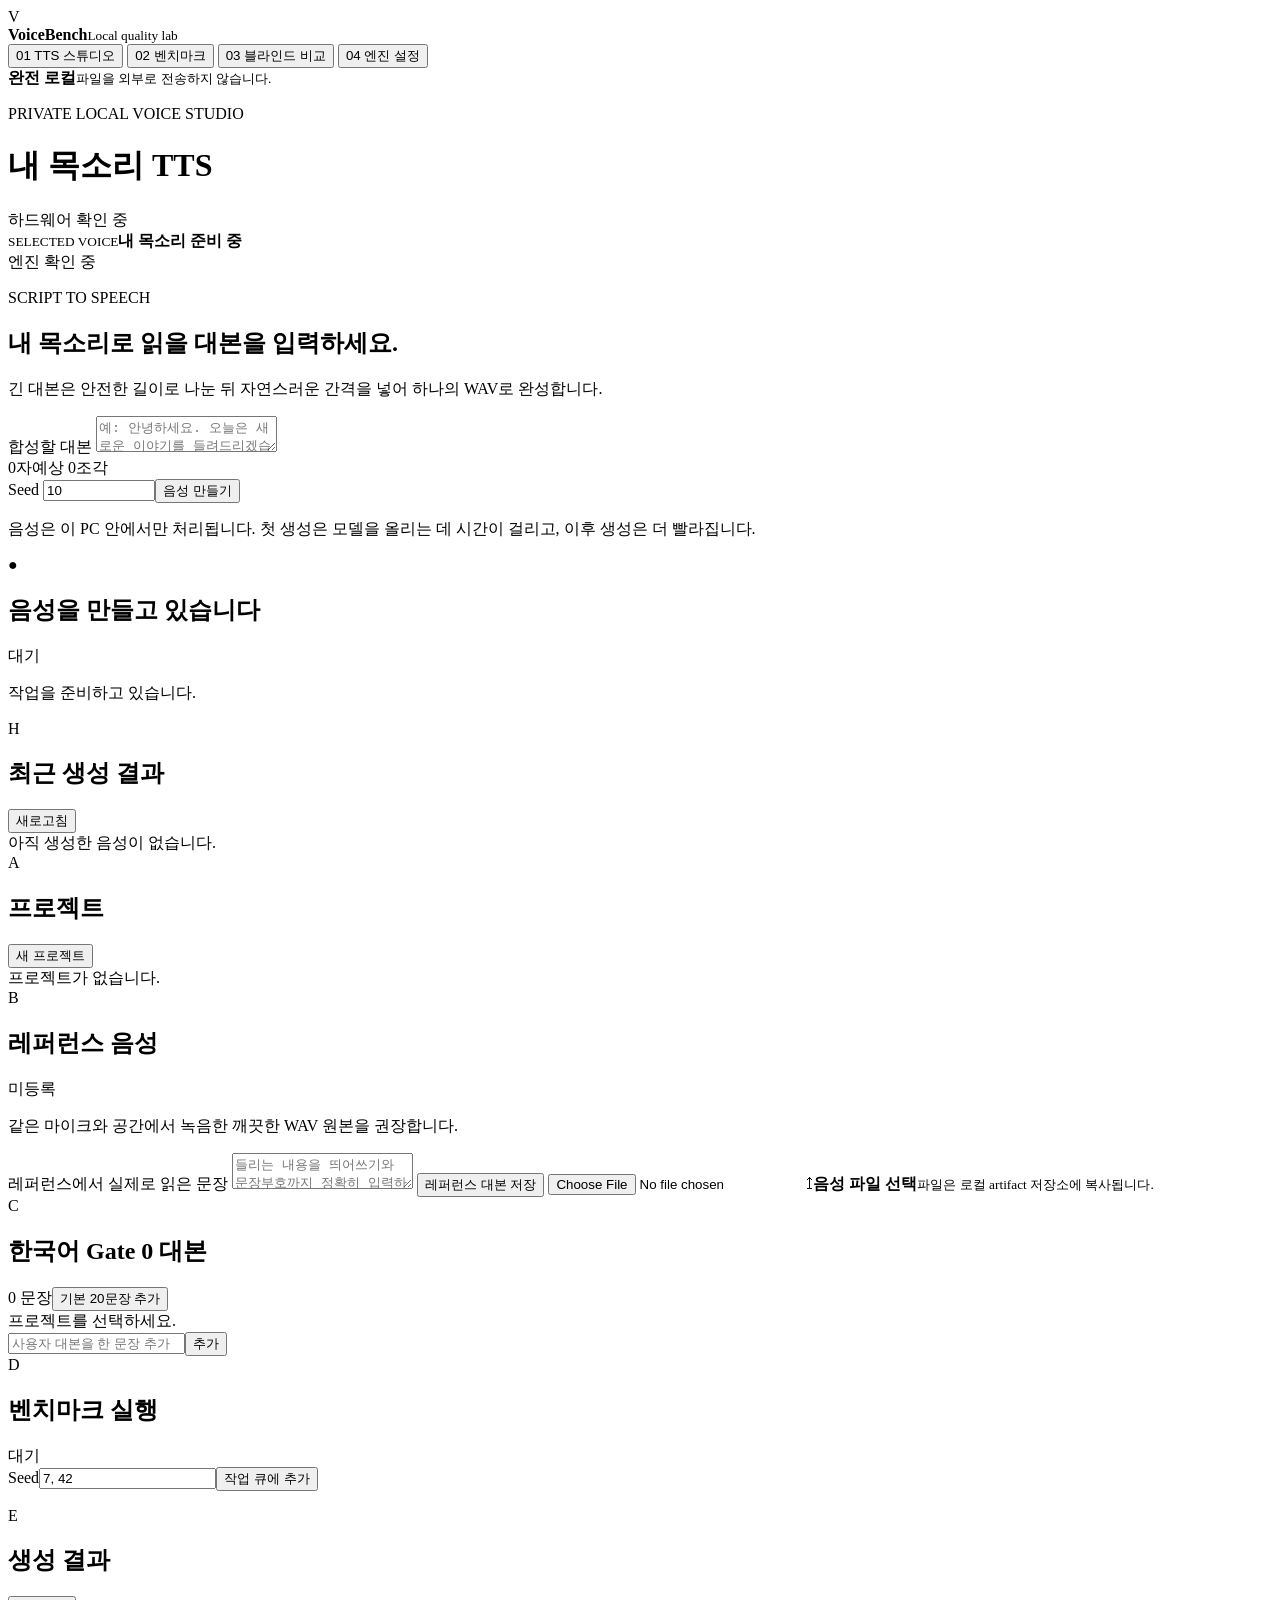
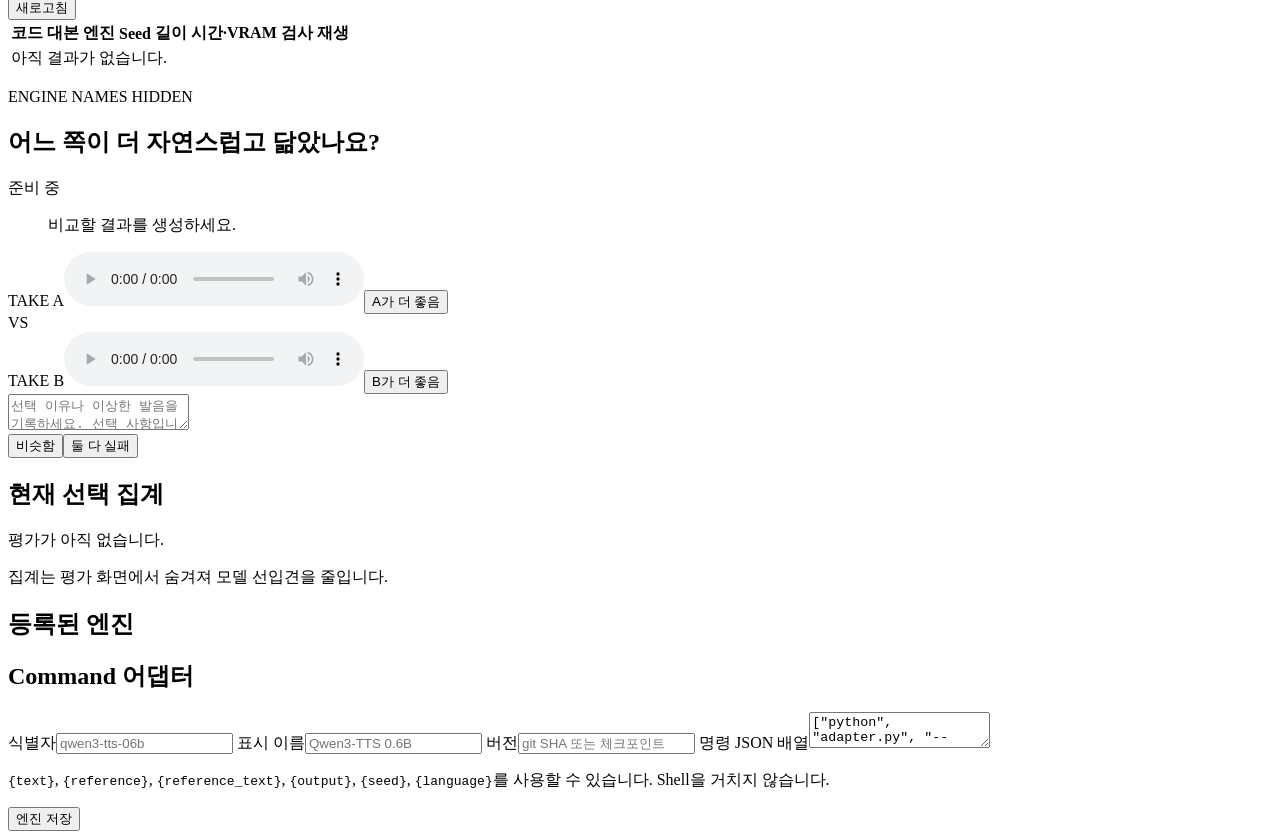
==== voicebench/static/index.html @ 2582685c "feat: build local voice cloning TTS service" ====
<!doctype html>
<html lang="ko">
<head>
  <meta charset="utf-8">
  <meta name="viewport" content="width=device-width, initial-scale=1">
  <title>VoiceBench</title>
  <link rel="stylesheet" href="/styles.css">
  <link rel="stylesheet" href="/reference.css">
  <link rel="stylesheet" href="/studio.css">
</head>
<body>
  <div class="shell">
    <aside class="sidebar">
      <div class="brand"><span class="brand-mark">V</span><div><strong>VoiceBench</strong><small>Local quality lab</small></div></div>
      <nav>
        <button class="nav-item active" data-view="studio"><span>01</span> TTS 스튜디오</button>
        <button class="nav-item" data-view="workspace"><span>02</span> 벤치마크</button>
        <button class="nav-item" data-view="review"><span>03</span> 블라인드 비교</button>
        <button class="nav-item" data-view="engines"><span>04</span> 엔진 설정</button>
      </nav>
      <div class="privacy-note"><span class="status-dot"></span><div><strong>완전 로컬</strong><small>파일을 외부로 전송하지 않습니다.</small></div></div>
    </aside>

    <main>
      <header class="topbar">
        <div><p class="eyebrow">PRIVATE LOCAL VOICE STUDIO</p><h1 id="page-title">내 목소리 TTS</h1></div>
        <div id="hardware-pill" class="hardware-pill">하드웨어 확인 중</div>
      </header>

      <section id="flash" class="flash hidden"></section>

      <section id="studio-view" class="view active">
        <article class="studio-composer">
          <div class="studio-status-row">
            <div class="voice-identity"><span class="voice-orb"></span><div><small>SELECTED VOICE</small><strong id="studio-voice-name">내 목소리 준비 중</strong></div></div>
            <span id="studio-engine-state" class="tag muted">엔진 확인 중</span>
          </div>
          <div class="studio-copy">
            <p class="eyebrow">SCRIPT TO SPEECH</p>
            <h2>내 목소리로 읽을 대본을 입력하세요.</h2>
            <p>긴 대본은 안전한 길이로 나눈 뒤 자연스러운 간격을 넣어 하나의 WAV로 완성합니다.</p>
          </div>
          <form id="studio-form">
            <label for="studio-text" class="sr-only">합성할 대본</label>
            <textarea id="studio-text" placeholder="예: 안녕하세요. 오늘은 새로운 이야기를 들려드리겠습니다." required></textarea>
            <div class="composer-footer">
              <div class="composer-meta"><span id="studio-char-count">0자</span><span id="studio-segment-estimate">예상 0조각</span></div>
              <div class="composer-actions"><label>Seed <input id="studio-seed" type="number" value="10" min="0" max="2147483647"></label><button id="studio-generate" class="primary" type="submit">음성 만들기</button></div>
            </div>
          </form>
          <p class="studio-note"><span></span>음성은 이 PC 안에서만 처리됩니다. 첫 생성은 모델을 올리는 데 시간이 걸리고, 이후 생성은 더 빨라집니다.</p>
        </article>

        <article id="studio-active" class="card studio-active hidden">
          <div class="card-heading"><div><span class="step">●</span><h2>음성을 만들고 있습니다</h2></div><span id="studio-active-state" class="tag">대기</span></div>
          <div class="progress-track"><span id="studio-progress-bar"></span></div>
          <p id="studio-progress-label" class="support">작업을 준비하고 있습니다.</p>
        </article>

        <article class="card studio-history-card">
          <div class="card-heading"><div><span class="step">H</span><h2>최근 생성 결과</h2></div><button id="studio-refresh" class="ghost">새로고침</button></div>
          <div id="studio-history" class="studio-history empty-state">아직 생성한 음성이 없습니다.</div>
        </article>
      </section>

      <section id="workspace-view" class="view">
        <div class="grid two">
          <article class="card project-card">
            <div class="card-heading"><div><span class="step">A</span><h2>프로젝트</h2></div><button id="new-project-button" class="ghost">새 프로젝트</button></div>
            <div id="project-list" class="project-list empty-state">프로젝트가 없습니다.</div>
          </article>
          <article class="card reference-card">
            <div class="card-heading"><div><span class="step">B</span><h2>레퍼런스 음성</h2></div><span id="reference-state" class="tag muted">미등록</span></div>
            <p class="support">같은 마이크와 공간에서 녹음한 깨끗한 WAV 원본을 권장합니다.</p>
            <label class="reference-transcript">레퍼런스에서 실제로 읽은 문장
              <textarea id="reference-text" placeholder="들리는 내용을 띄어쓰기와 문장부호까지 정확히 입력하세요."></textarea>
            </label>
            <button id="save-reference-text" class="ghost">레퍼런스 대본 저장</button>
            <label class="dropzone" id="reference-dropzone">
              <input id="reference-file" type="file" accept="audio/*,.wav,.flac,.mp3">
              <span class="drop-icon">↥</span><strong>음성 파일 선택</strong><small>파일은 로컬 artifact 저장소에 복사됩니다.</small>
            </label>
          </article>
        </div>

        <article class="card corpus-card">
          <div class="card-heading"><div><span class="step">C</span><h2>한국어 Gate 0 대본</h2></div><div class="row"><span id="prompt-count" class="tag">0 문장</span><button id="load-corpus-button" class="ghost">기본 20문장 추가</button></div></div>
          <div id="prompt-preview" class="prompt-preview empty-state">프로젝트를 선택하세요.</div>
          <form id="prompt-form" class="inline-form"><input id="prompt-text" placeholder="사용자 대본을 한 문장 추가"><button class="ghost" type="submit">추가</button></form>
        </article>

        <article class="card launch-card">
          <div class="card-heading"><div><span class="step">D</span><h2>벤치마크 실행</h2></div><span id="job-state" class="tag muted">대기</span></div>
          <div id="engine-checkboxes" class="engine-options"></div>
          <div class="launch-controls"><label>Seed<input id="seeds-input" value="7, 42"></label><button id="start-button" class="primary">작업 큐에 추가</button></div>
          <div id="progress-wrap" class="progress-wrap hidden"><div class="progress-track"><span id="progress-bar"></span></div><p id="progress-label"></p></div>
        </article>

        <article class="card results-card">
          <div class="card-heading"><div><span class="step">E</span><h2>생성 결과</h2></div><button id="refresh-button" class="ghost">새로고침</button></div>
          <div class="table-wrap"><table><thead><tr><th>코드</th><th>대본</th><th>엔진</th><th>Seed</th><th>길이</th><th>시간·VRAM</th><th>검사</th><th>재생</th></tr></thead><tbody id="runs-table"><tr><td colspan="8" class="empty-state">아직 결과가 없습니다.</td></tr></tbody></table></div>
        </article>
      </section>

      <section id="review-view" class="view">
        <div class="review-layout">
          <article class="card blind-card">
            <div class="blind-header"><div><p class="eyebrow">ENGINE NAMES HIDDEN</p><h2>어느 쪽이 더 자연스럽고 닮았나요?</h2></div><span id="comparison-id" class="tag muted">준비 중</span></div>
            <blockquote id="comparison-text">비교할 결과를 생성하세요.</blockquote>
            <div class="take-grid">
              <div class="take"><span>TAKE A</span><audio id="left-audio" controls></audio><button class="choice" data-winner="left">A가 더 좋음</button></div>
              <div class="versus">VS</div>
              <div class="take"><span>TAKE B</span><audio id="right-audio" controls></audio><button class="choice" data-winner="right">B가 더 좋음</button></div>
            </div>
            <textarea id="comparison-notes" placeholder="선택 이유나 이상한 발음을 기록하세요. 선택 사항입니다."></textarea>
            <div class="review-actions"><button class="ghost choice" data-winner="tie">비슷함</button><button class="ghost danger choice" data-winner="both_bad">둘 다 실패</button></div>
          </article>
          <article class="card score-card"><div class="card-heading"><h2>현재 선택 집계</h2></div><div id="score-list" class="score-list empty-state">평가가 아직 없습니다.</div><p class="support">집계는 평가 화면에서 숨겨져 모델 선입견을 줄입니다.</p></article>
        </div>
      </section>

      <section id="engines-view" class="view">
        <div class="grid two">
          <article class="card"><div class="card-heading"><h2>등록된 엔진</h2></div><div id="engine-list" class="engine-list"></div></article>
          <article class="card"><div class="card-heading"><h2>Command 어댑터</h2></div>
            <form id="engine-form" class="stack-form">
              <label>식별자<input id="engine-slug" placeholder="qwen3-tts-06b" required></label>
              <label>표시 이름<input id="engine-name" placeholder="Qwen3-TTS 0.6B" required></label>
              <label>버전<input id="engine-version" placeholder="git SHA 또는 체크포인트"></label>
              <label>명령 JSON 배열<textarea id="engine-command" required>["python", "adapter.py", "--text", "{text}", "--reference", "{reference}", "--output", "{output}", "--seed", "{seed}"]</textarea></label>
              <p class="support"><code>{text}</code>, <code>{reference}</code>, <code>{reference_text}</code>, <code>{output}</code>, <code>{seed}</code>, <code>{language}</code>를 사용할 수 있습니다. Shell을 거치지 않습니다.</p>
              <button class="primary" type="submit">엔진 저장</button>
            </form>
          </article>
        </div>
      </section>
    </main>
  </div>

  <dialog id="project-dialog"><form id="project-form" method="dialog"><div class="dialog-heading"><h2>새 벤치마크 프로젝트</h2><button value="cancel" class="icon-button">×</button></div><label>프로젝트 이름<input id="project-name" required placeholder="내 목소리 · 파일럿 01"></label><label>설명<textarea id="project-description" placeholder="마이크, 녹음 세션, 목표를 기록하세요."></textarea></label><button class="primary" value="default">프로젝트 만들기</button></form></dialog>
  <script src="/app.js?v=20260719-seed-10-default"></script>
</body>
</html>
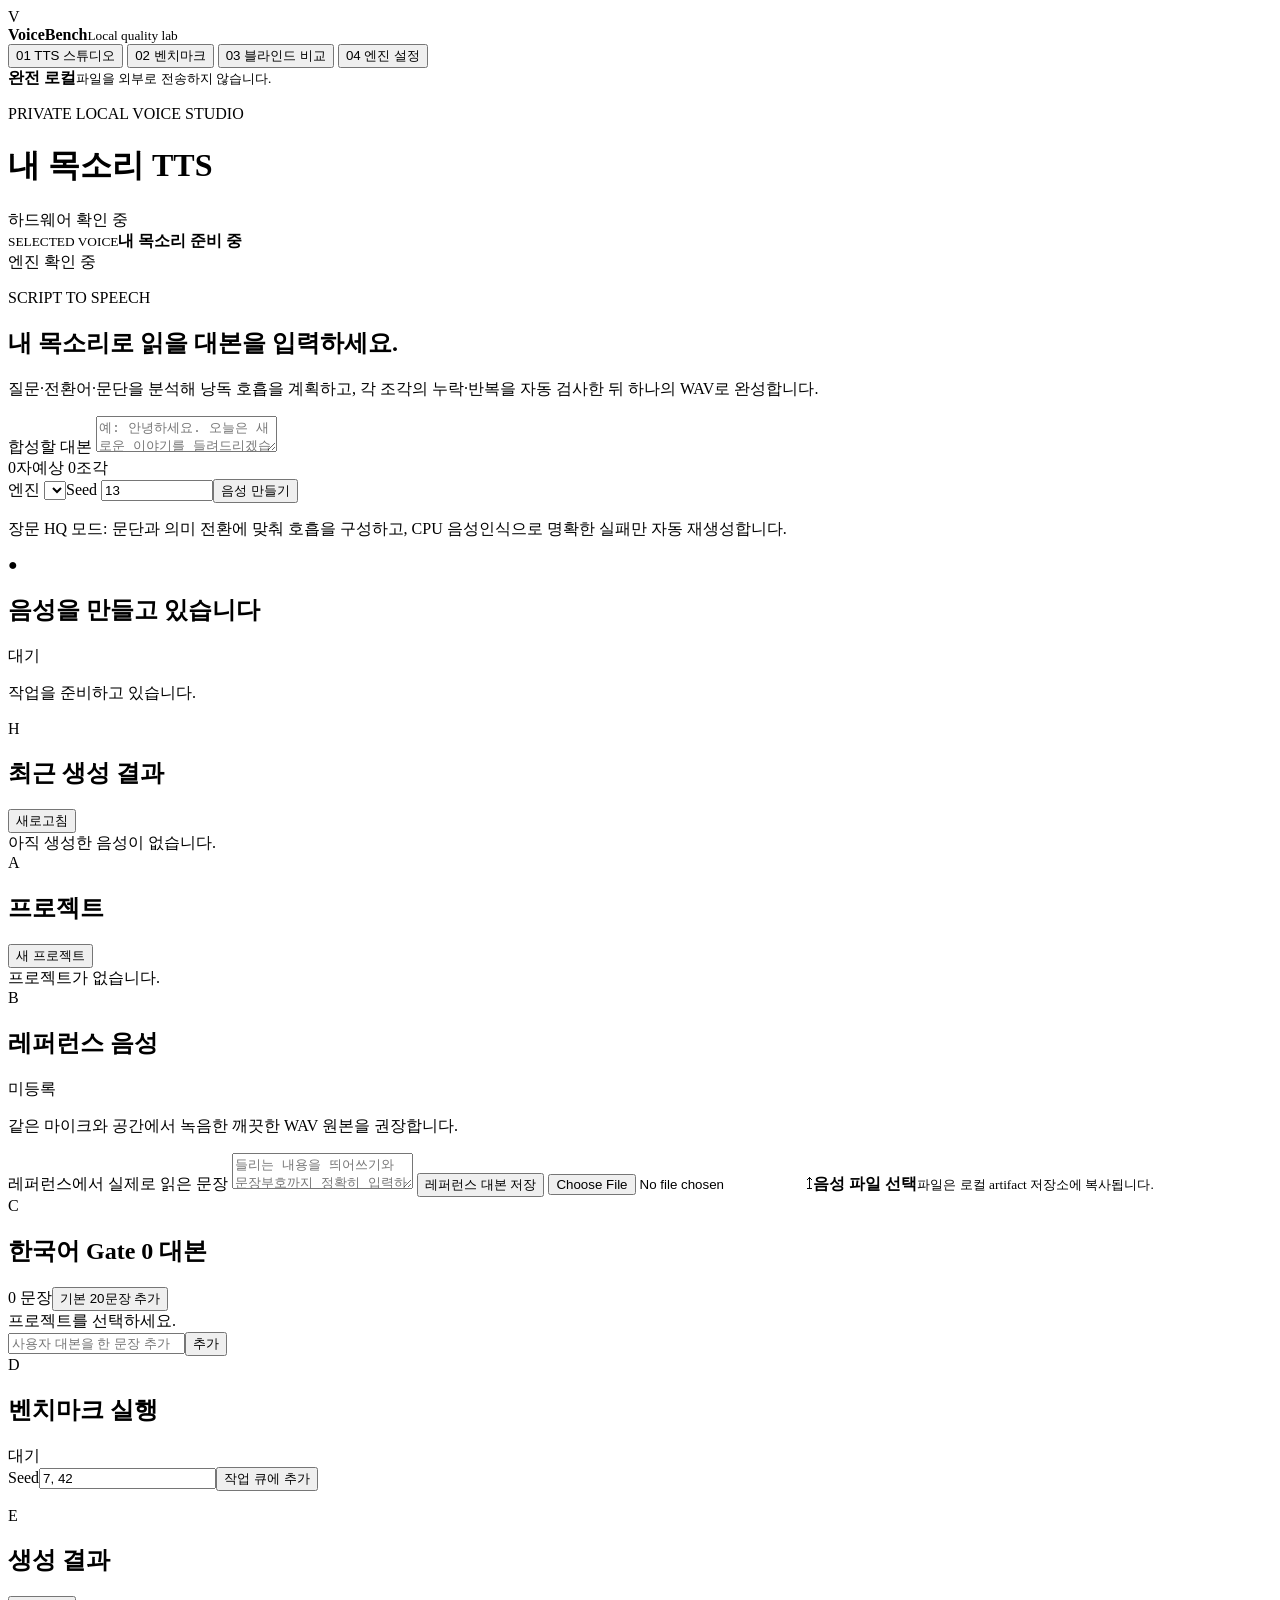
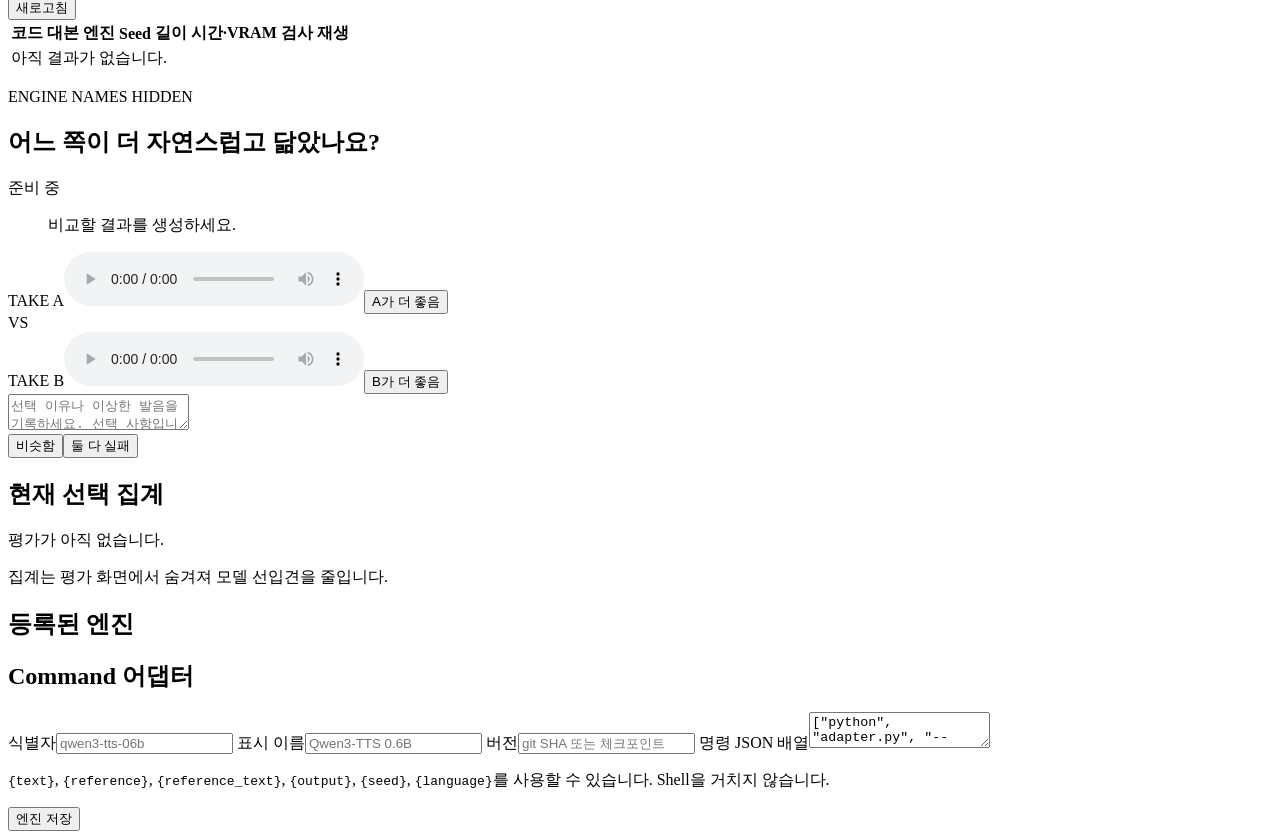
==== commit 6b2df005: "feat: improve LAN TTS long-form quality" ====
--- a/voicebench/static/index.html
+++ b/voicebench/static/index.html
@@ -38,17 +38,17 @@
           <div class="studio-copy">
             <p class="eyebrow">SCRIPT TO SPEECH</p>
             <h2>내 목소리로 읽을 대본을 입력하세요.</h2>
-            <p>긴 대본은 안전한 길이로 나눈 뒤 자연스러운 간격을 넣어 하나의 WAV로 완성합니다.</p>
+            <p>질문·전환어·문단을 분석해 낭독 호흡을 계획하고, 각 조각의 누락·반복을 자동 검사한 뒤 하나의 WAV로 완성합니다.</p>
           </div>
           <form id="studio-form">
             <label for="studio-text" class="sr-only">합성할 대본</label>
             <textarea id="studio-text" placeholder="예: 안녕하세요. 오늘은 새로운 이야기를 들려드리겠습니다." required></textarea>
             <div class="composer-footer">
               <div class="composer-meta"><span id="studio-char-count">0자</span><span id="studio-segment-estimate">예상 0조각</span></div>
-              <div class="composer-actions"><label>Seed <input id="studio-seed" type="number" value="10" min="0" max="2147483647"></label><button id="studio-generate" class="primary" type="submit">음성 만들기</button></div>
+              <div class="composer-actions"><label>엔진 <select id="studio-engine"></select></label><label>Seed <input id="studio-seed" type="number" value="13" min="0" max="2147483647"></label><button id="studio-generate" class="primary" type="submit">음성 만들기</button></div>
             </div>
           </form>
-          <p class="studio-note"><span></span>음성은 이 PC 안에서만 처리됩니다. 첫 생성은 모델을 올리는 데 시간이 걸리고, 이후 생성은 더 빨라집니다.</p>
+          <p class="studio-note"><span></span>장문 HQ 모드: 문단과 의미 전환에 맞춰 호흡을 구성하고, CPU 음성인식으로 명확한 실패만 자동 재생성합니다.</p>
         </article>
 
         <article id="studio-active" class="card studio-active hidden">
@@ -138,6 +138,6 @@
   </div>
 
   <dialog id="project-dialog"><form id="project-form" method="dialog"><div class="dialog-heading"><h2>새 벤치마크 프로젝트</h2><button value="cancel" class="icon-button">×</button></div><label>프로젝트 이름<input id="project-name" required placeholder="내 목소리 · 파일럿 01"></label><label>설명<textarea id="project-description" placeholder="마이크, 녹음 세션, 목표를 기록하세요."></textarea></label><button class="primary" value="default">프로젝트 만들기</button></form></dialog>
-  <script src="/app.js?v=20260719-seed-10-default"></script>
+  <script src="/app.js?v=20260822-natural-stitching"></script>
 </body>
 </html>
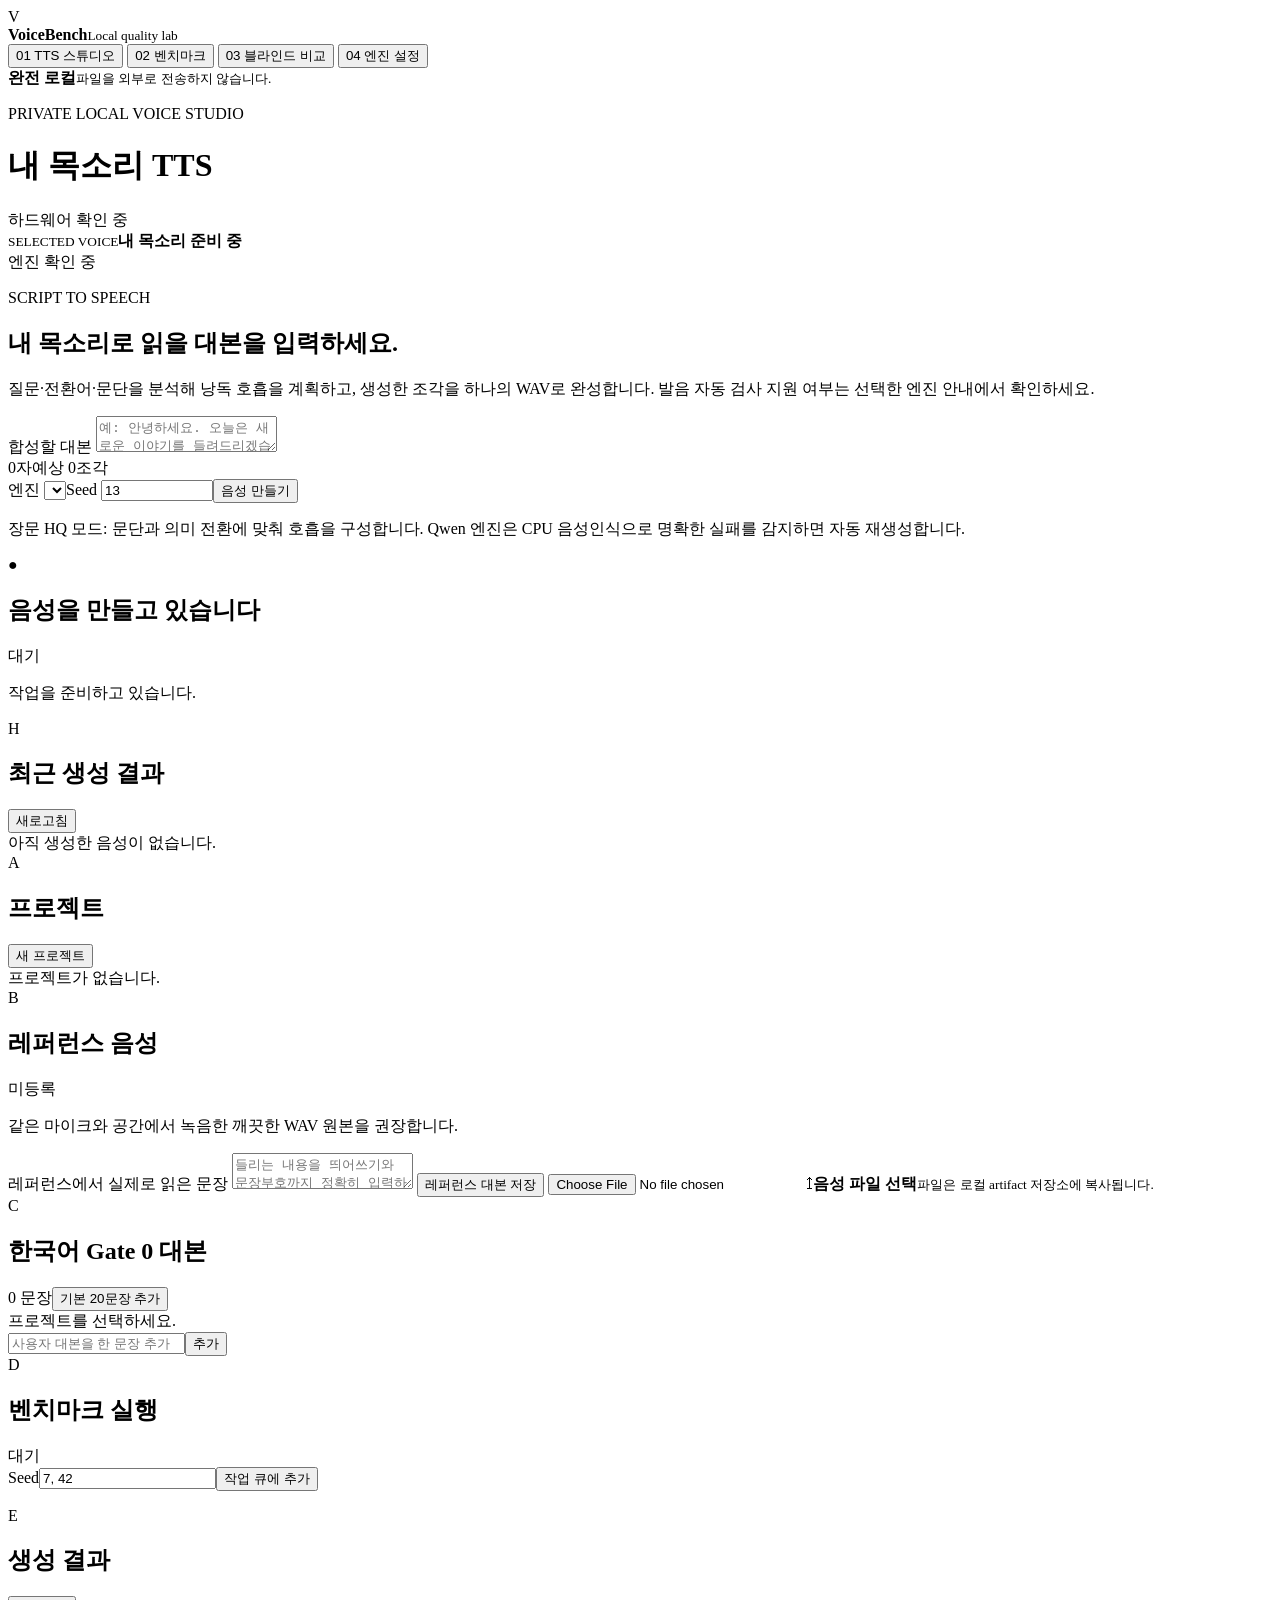
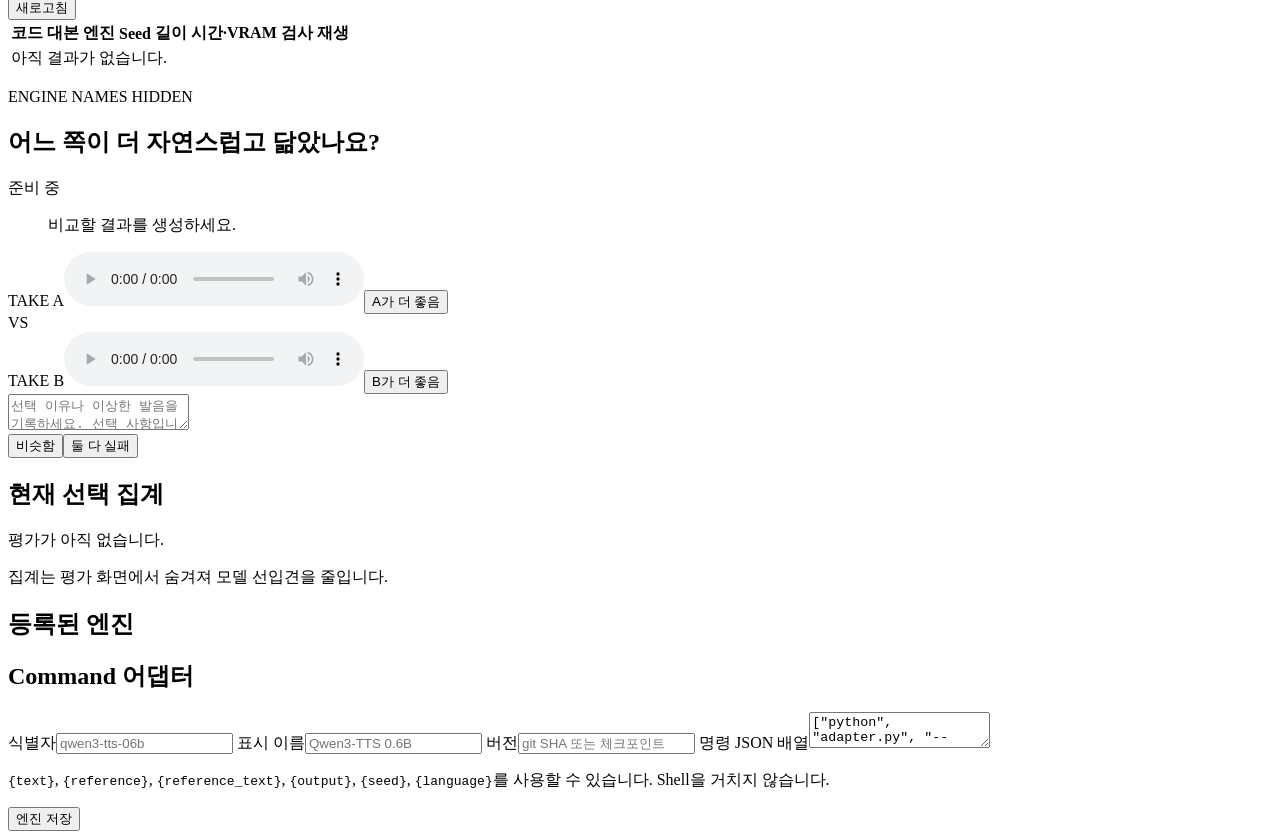
==== commit 96783113: "feat: integrate local TTS models and seed comparisons" ====
--- a/voicebench/static/index.html
+++ b/voicebench/static/index.html
@@ -38,7 +38,7 @@
           <div class="studio-copy">
             <p class="eyebrow">SCRIPT TO SPEECH</p>
             <h2>내 목소리로 읽을 대본을 입력하세요.</h2>
-            <p>질문·전환어·문단을 분석해 낭독 호흡을 계획하고, 각 조각의 누락·반복을 자동 검사한 뒤 하나의 WAV로 완성합니다.</p>
+            <p>질문·전환어·문단을 분석해 낭독 호흡을 계획하고, 생성한 조각을 하나의 WAV로 완성합니다. 발음 자동 검사 지원 여부는 선택한 엔진 안내에서 확인하세요.</p>
           </div>
           <form id="studio-form">
             <label for="studio-text" class="sr-only">합성할 대본</label>
@@ -48,7 +48,7 @@
               <div class="composer-actions"><label>엔진 <select id="studio-engine"></select></label><label>Seed <input id="studio-seed" type="number" value="13" min="0" max="2147483647"></label><button id="studio-generate" class="primary" type="submit">음성 만들기</button></div>
             </div>
           </form>
-          <p class="studio-note"><span></span>장문 HQ 모드: 문단과 의미 전환에 맞춰 호흡을 구성하고, CPU 음성인식으로 명확한 실패만 자동 재생성합니다.</p>
+          <p class="studio-note"><span></span>장문 HQ 모드: 문단과 의미 전환에 맞춰 호흡을 구성합니다. Qwen 엔진은 CPU 음성인식으로 명확한 실패를 감지하면 자동 재생성합니다.</p>
         </article>
 
         <article id="studio-active" class="card studio-active hidden">
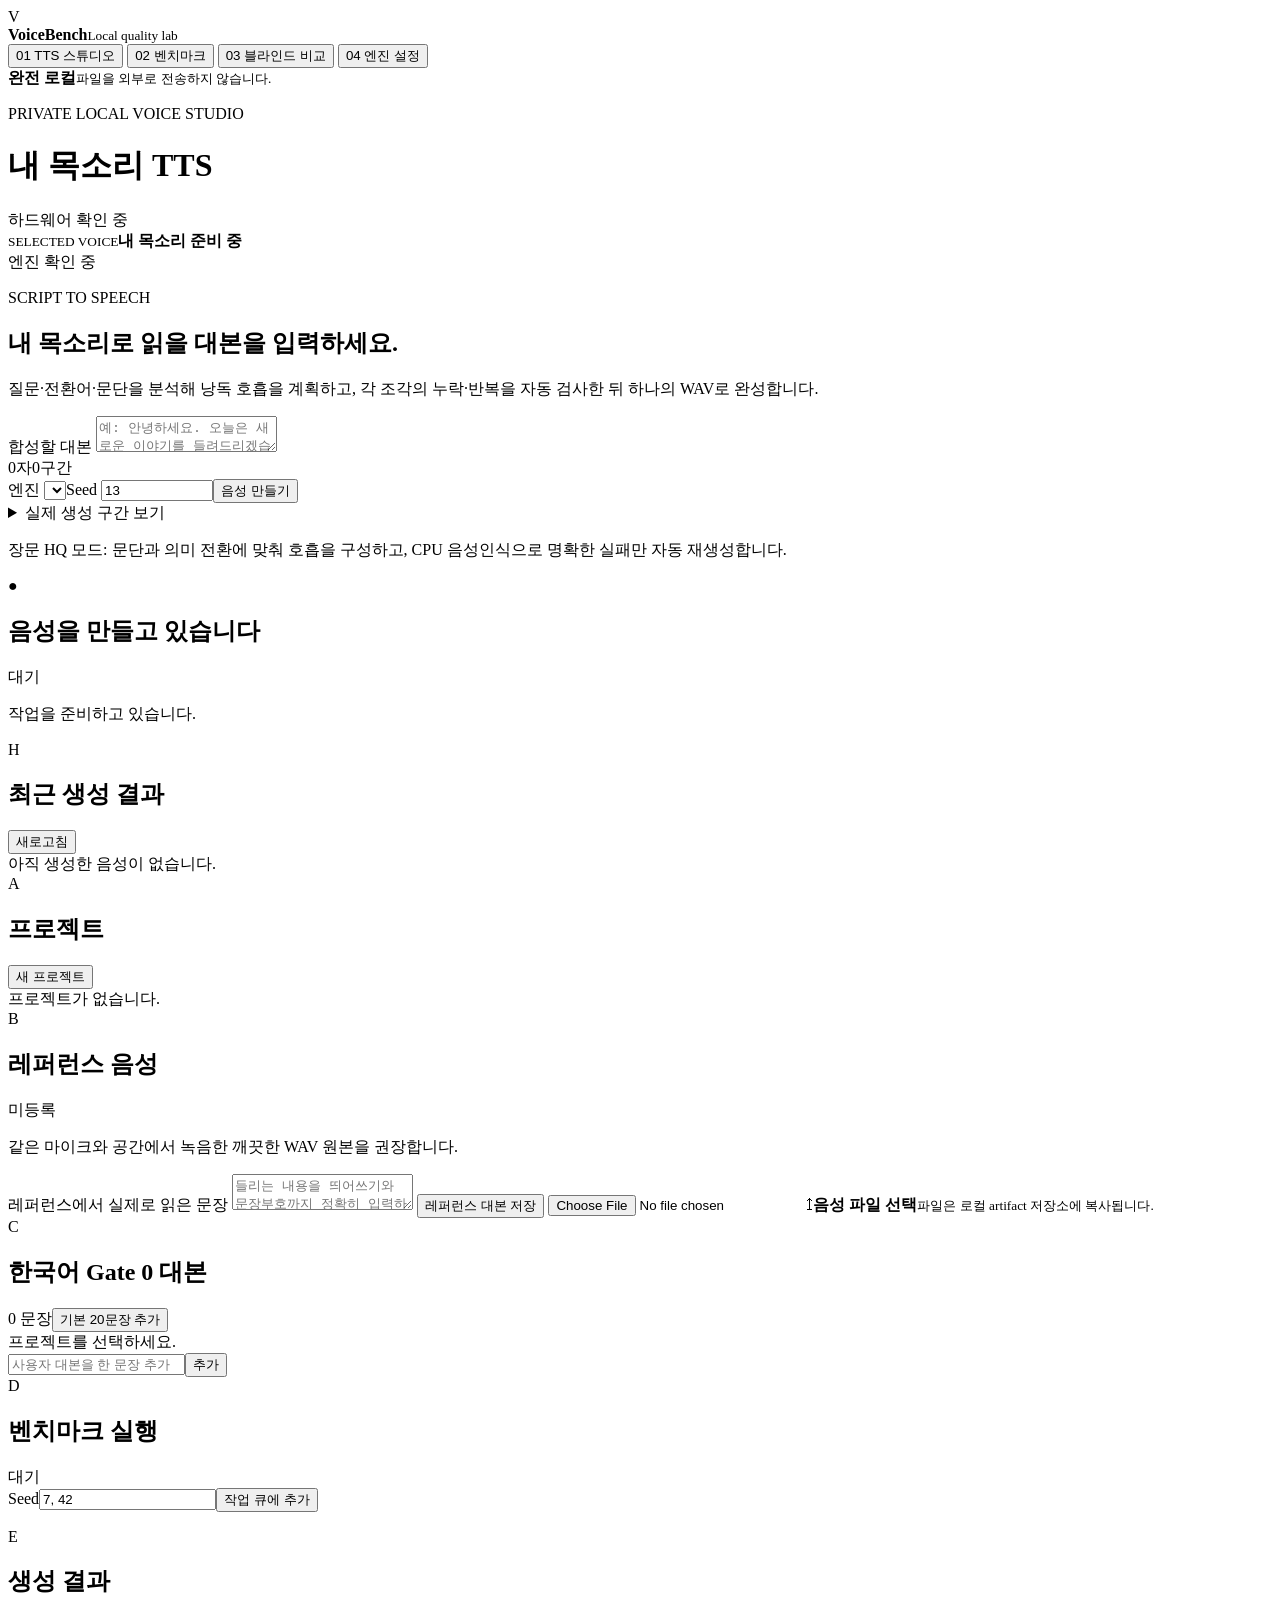
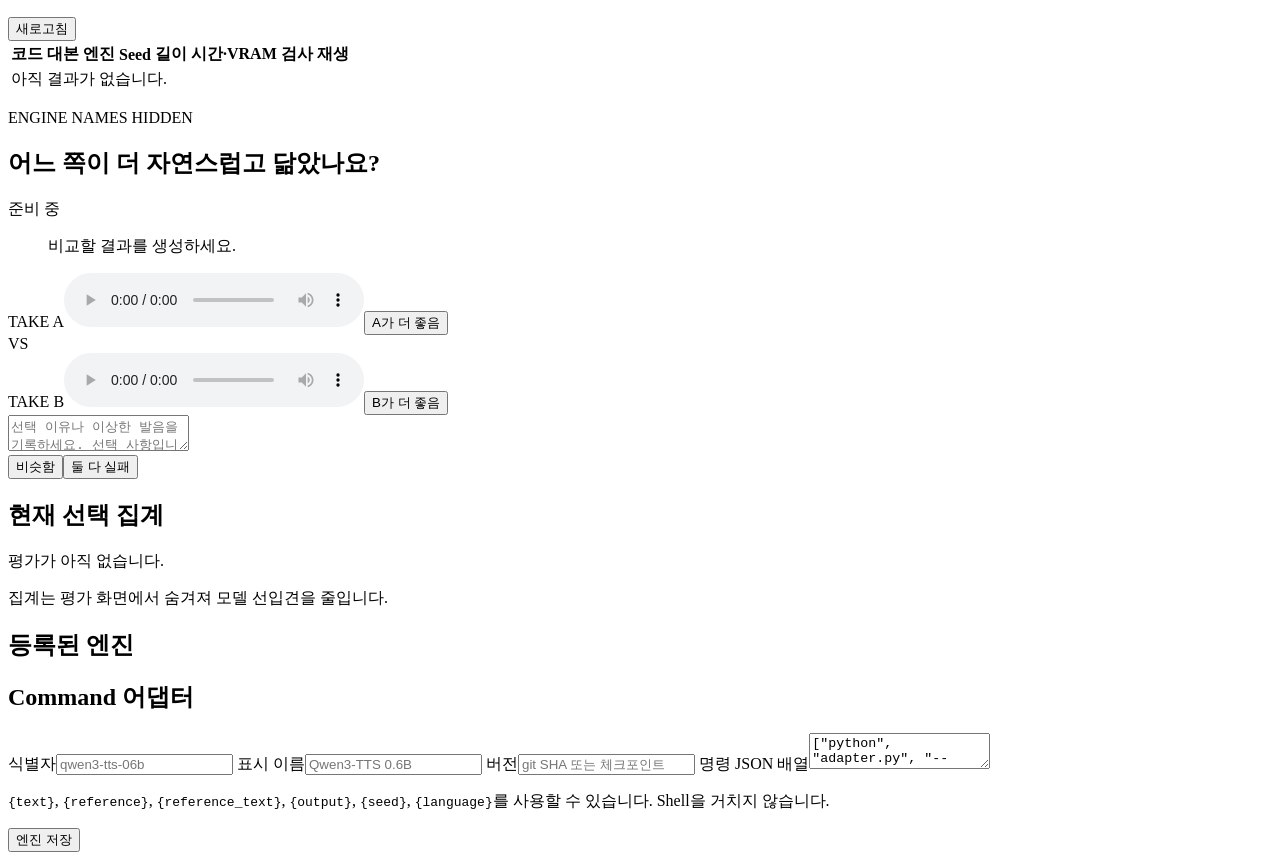
==== commit daba5d99: "feat: improve voice-cloning naturalness and quality checks" ====
--- a/voicebench/static/index.html
+++ b/voicebench/static/index.html
@@ -38,17 +38,22 @@
           <div class="studio-copy">
             <p class="eyebrow">SCRIPT TO SPEECH</p>
             <h2>내 목소리로 읽을 대본을 입력하세요.</h2>
-            <p>질문·전환어·문단을 분석해 낭독 호흡을 계획하고, 생성한 조각을 하나의 WAV로 완성합니다. 발음 자동 검사 지원 여부는 선택한 엔진 안내에서 확인하세요.</p>
+            <p>질문·전환어·문단을 분석해 낭독 호흡을 계획하고, 각 조각의 누락·반복을 자동 검사한 뒤 하나의 WAV로 완성합니다.</p>
           </div>
           <form id="studio-form">
             <label for="studio-text" class="sr-only">합성할 대본</label>
             <textarea id="studio-text" placeholder="예: 안녕하세요. 오늘은 새로운 이야기를 들려드리겠습니다." required></textarea>
             <div class="composer-footer">
-              <div class="composer-meta"><span id="studio-char-count">0자</span><span id="studio-segment-estimate">예상 0조각</span></div>
+              <div class="composer-meta"><span id="studio-char-count">0자</span><span id="studio-segment-estimate" aria-live="polite">0구간</span></div>
               <div class="composer-actions"><label>엔진 <select id="studio-engine"></select></label><label>Seed <input id="studio-seed" type="number" value="13" min="0" max="2147483647"></label><button id="studio-generate" class="primary" type="submit">음성 만들기</button></div>
             </div>
           </form>
-          <p class="studio-note"><span></span>장문 HQ 모드: 문단과 의미 전환에 맞춰 호흡을 구성합니다. Qwen 엔진은 CPU 음성인식으로 명확한 실패를 감지하면 자동 재생성합니다.</p>
+          <details id="studio-plan-preview" class="hidden">
+            <summary>실제 생성 구간 보기</summary>
+            <p class="support">대본의 길이와 문장·문단 경계에 따라 나눕니다. 출력 시간은 말하는 속도에 따라 달라집니다.</p>
+            <ol id="studio-plan-segments"></ol>
+          </details>
+          <p class="studio-note"><span></span>장문 HQ 모드: 문단과 의미 전환에 맞춰 호흡을 구성하고, CPU 음성인식으로 명확한 실패만 자동 재생성합니다.</p>
         </article>
 
         <article id="studio-active" class="card studio-active hidden">
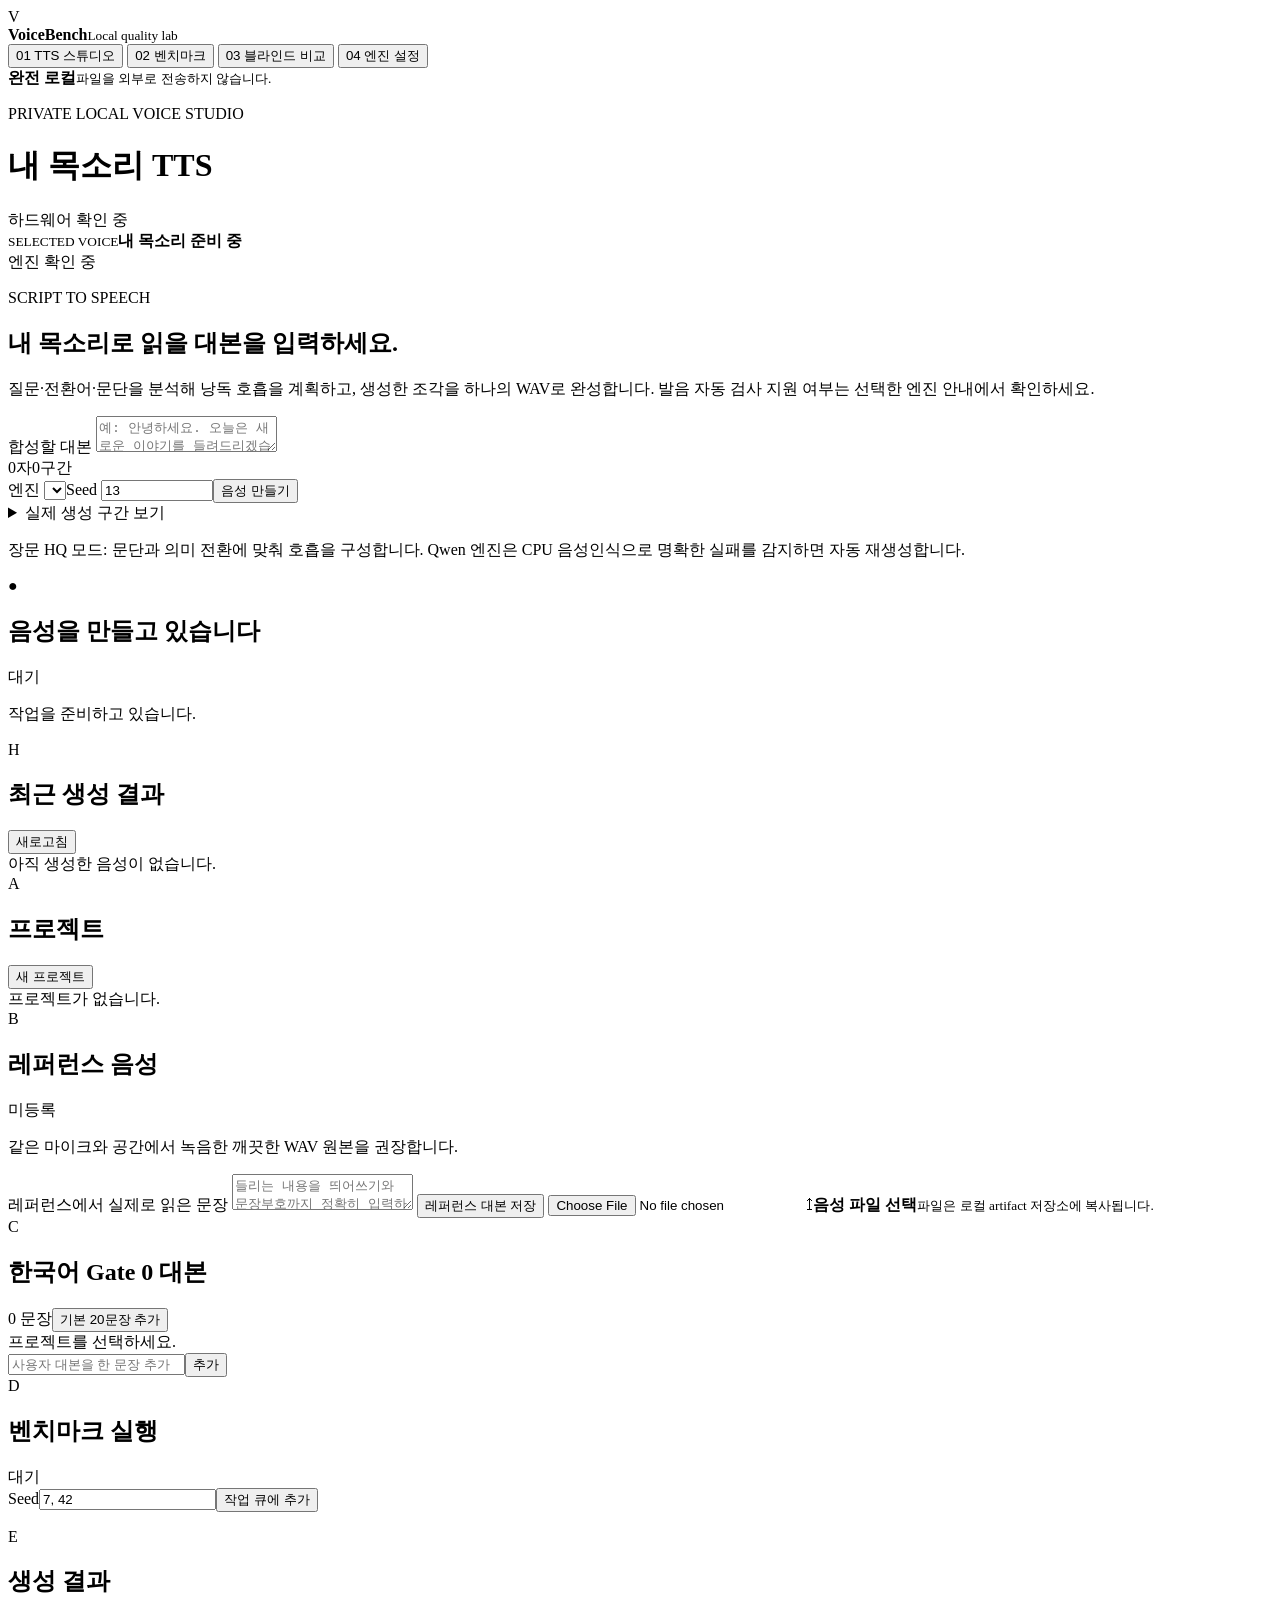
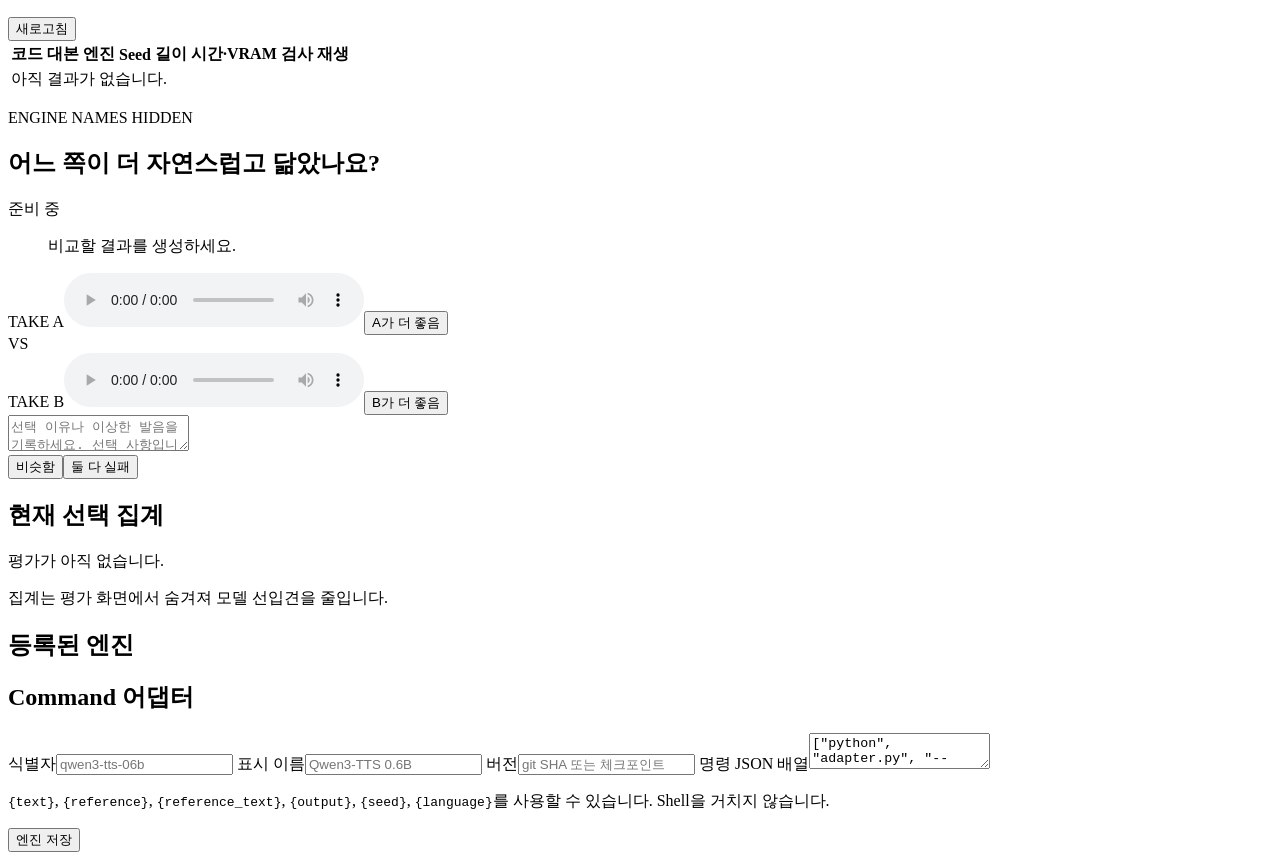
==== commit 1d6bd988: "Merge origin/main naturalness improvements with local TTS integrations" ====
--- a/voicebench/static/index.html
+++ b/voicebench/static/index.html
@@ -38,7 +38,7 @@
           <div class="studio-copy">
             <p class="eyebrow">SCRIPT TO SPEECH</p>
             <h2>내 목소리로 읽을 대본을 입력하세요.</h2>
-            <p>질문·전환어·문단을 분석해 낭독 호흡을 계획하고, 각 조각의 누락·반복을 자동 검사한 뒤 하나의 WAV로 완성합니다.</p>
+            <p>질문·전환어·문단을 분석해 낭독 호흡을 계획하고, 생성한 조각을 하나의 WAV로 완성합니다. 발음 자동 검사 지원 여부는 선택한 엔진 안내에서 확인하세요.</p>
           </div>
           <form id="studio-form">
             <label for="studio-text" class="sr-only">합성할 대본</label>
@@ -53,7 +53,7 @@
             <p class="support">대본의 길이와 문장·문단 경계에 따라 나눕니다. 출력 시간은 말하는 속도에 따라 달라집니다.</p>
             <ol id="studio-plan-segments"></ol>
           </details>
-          <p class="studio-note"><span></span>장문 HQ 모드: 문단과 의미 전환에 맞춰 호흡을 구성하고, CPU 음성인식으로 명확한 실패만 자동 재생성합니다.</p>
+          <p class="studio-note"><span></span>장문 HQ 모드: 문단과 의미 전환에 맞춰 호흡을 구성합니다. Qwen 엔진은 CPU 음성인식으로 명확한 실패를 감지하면 자동 재생성합니다.</p>
         </article>
 
         <article id="studio-active" class="card studio-active hidden">
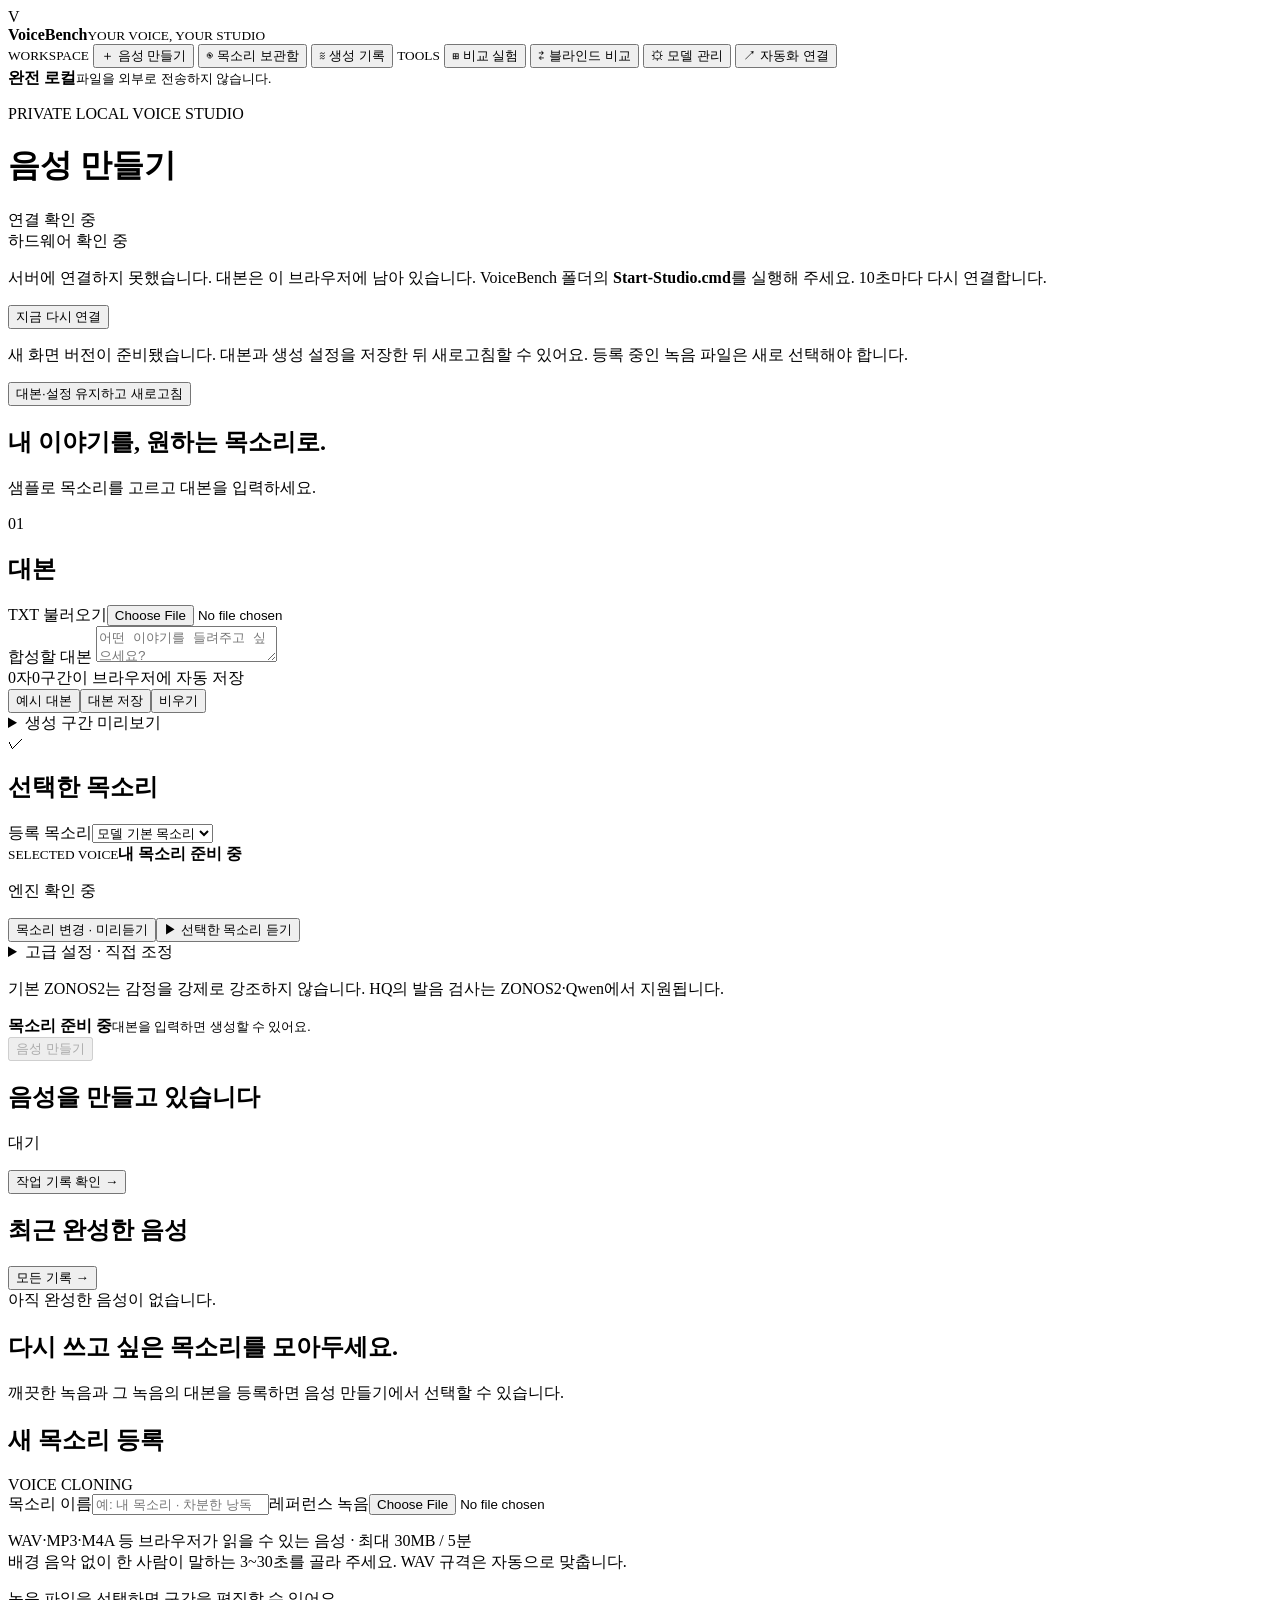
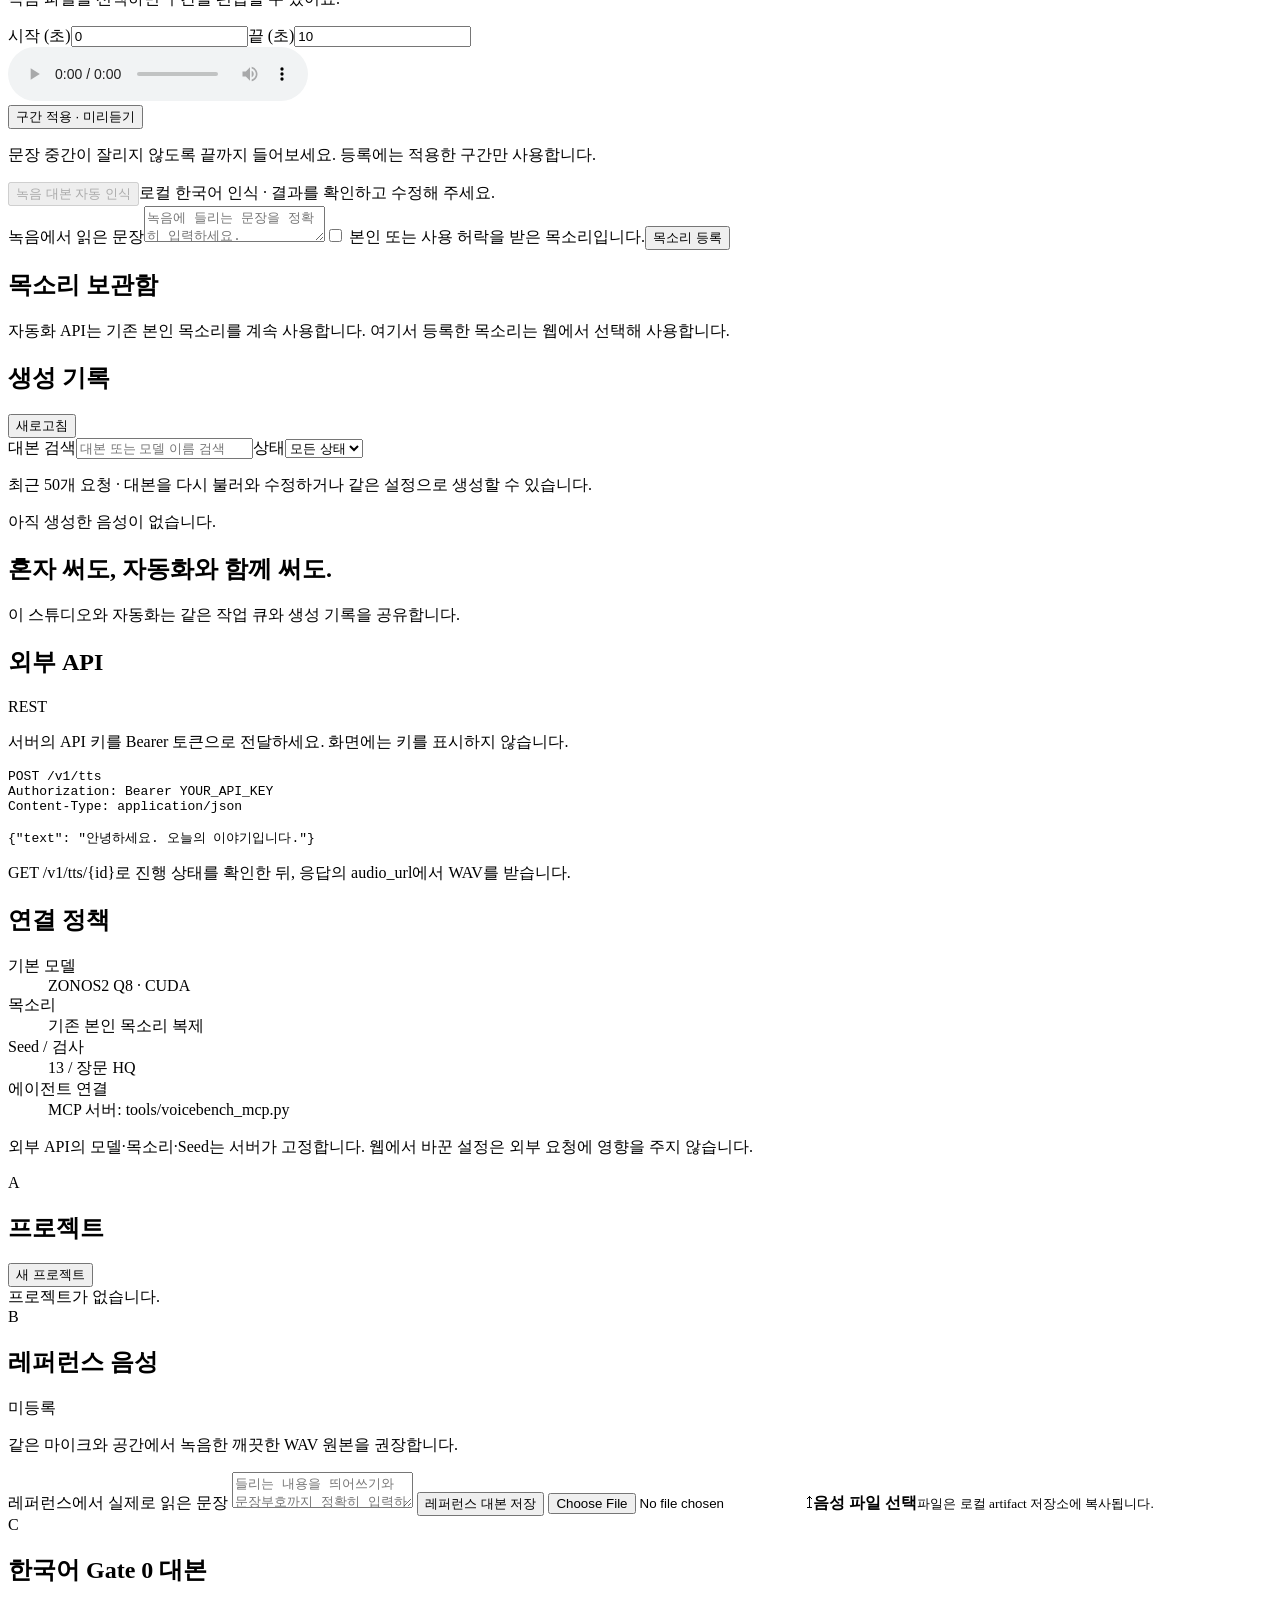
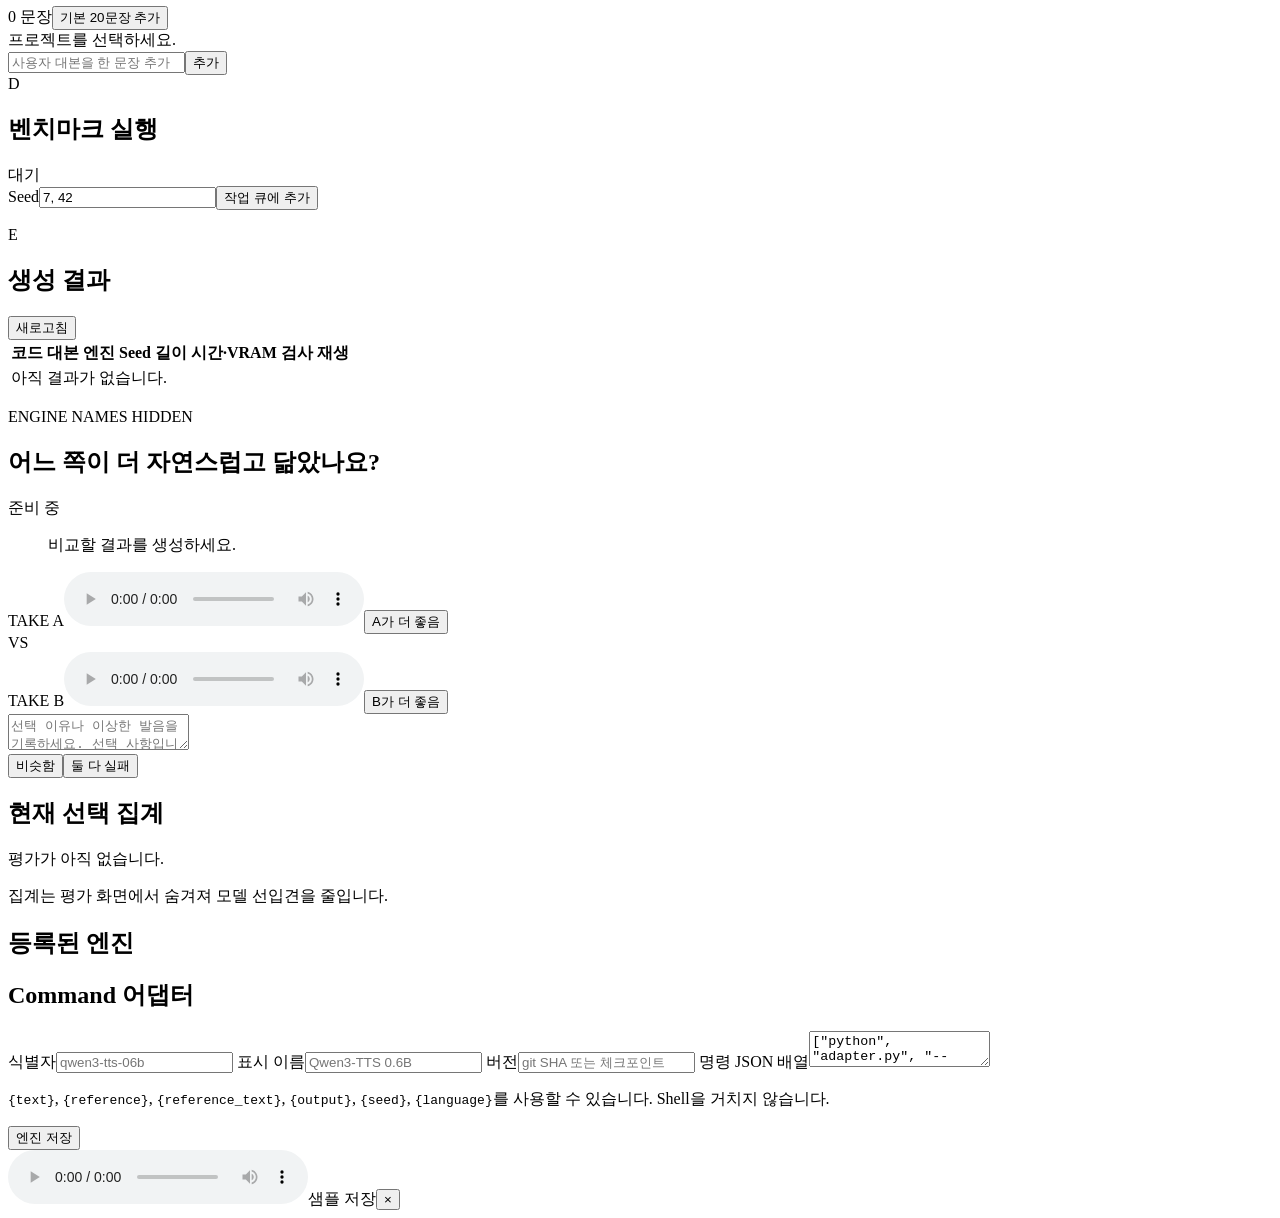
==== commit ff105a9b: "feat: make ZONOS2 default and add standalone voice studio Add voice catalog previews, native Qwen sp" ====
--- a/voicebench/static/index.html
+++ b/voicebench/static/index.html
@@ -2,71 +2,87 @@
 <html lang="ko">
 <head>
   <meta charset="utf-8">
+  <meta name="voicebench-ui-version" content="__VOICEBENCH_UI_VERSION__">
   <meta name="viewport" content="width=device-width, initial-scale=1">
-  <title>VoiceBench</title>
+  <title>VoiceBench Studio · 나만의 음성 작업실</title>
   <link rel="stylesheet" href="/styles.css">
   <link rel="stylesheet" href="/reference.css">
   <link rel="stylesheet" href="/studio.css">
+  <link rel="stylesheet" href="/workspace.css">
+  <link rel="stylesheet" href="/gallery.css">
+  <link rel="stylesheet" href="/usability.css">
 </head>
 <body>
   <div class="shell">
     <aside class="sidebar">
-      <div class="brand"><span class="brand-mark">V</span><div><strong>VoiceBench</strong><small>Local quality lab</small></div></div>
-      <nav>
-        <button class="nav-item active" data-view="studio"><span>01</span> TTS 스튜디오</button>
-        <button class="nav-item" data-view="workspace"><span>02</span> 벤치마크</button>
-        <button class="nav-item" data-view="review"><span>03</span> 블라인드 비교</button>
-        <button class="nav-item" data-view="engines"><span>04</span> 엔진 설정</button>
+      <div class="brand"><span class="brand-mark">V</span><div><strong>VoiceBench</strong><small>YOUR VOICE, YOUR STUDIO</small></div></div>
+      <nav aria-label="주 메뉴">
+        <small class="nav-label">WORKSPACE</small>
+        <button class="nav-item active" data-view="studio"><span>＋</span> 음성 만들기</button>
+        <button class="nav-item" data-view="voices"><span>◉</span> 목소리 보관함</button>
+        <button class="nav-item" data-view="history"><span>≋</span> 생성 기록</button>
+        <small class="nav-label">TOOLS</small>
+        <button class="nav-item" data-view="workspace"><span>⊞</span> 비교 실험</button>
+        <button class="nav-item" data-view="review"><span>⇄</span> 블라인드 비교</button>
+        <button class="nav-item" data-view="engines"><span>⚙</span> 모델 관리</button>
+        <button class="nav-item" data-view="connect"><span>↗</span> 자동화 연결</button>
       </nav>
       <div class="privacy-note"><span class="status-dot"></span><div><strong>완전 로컬</strong><small>파일을 외부로 전송하지 않습니다.</small></div></div>
     </aside>
 
     <main>
       <header class="topbar">
-        <div><p class="eyebrow">PRIVATE LOCAL VOICE STUDIO</p><h1 id="page-title">내 목소리 TTS</h1></div>
-        <div id="hardware-pill" class="hardware-pill">하드웨어 확인 중</div>
+        <div><p class="eyebrow">PRIVATE LOCAL VOICE STUDIO</p><h1 id="page-title">음성 만들기</h1></div>
+        <div class="topbar-status"><span id="connection-status" class="connection-status" role="status">연결 확인 중</span><div id="hardware-pill" class="hardware-pill">하드웨어 확인 중</div></div>
       </header>
 
-      <section id="flash" class="flash hidden"></section>
+      <section id="flash" class="flash hidden" role="status" aria-live="polite"></section>
 
+      <section id="connection-banner" class="connection-banner hidden" role="status"><p>서버에 연결하지 못했습니다. 대본은 이 브라우저에 남아 있습니다. VoiceBench 폴더의 <b>Start-Studio.cmd</b>를 실행해 주세요. 10초마다 다시 연결합니다.</p><button type="button" id="connection-retry" class="ghost">지금 다시 연결</button></section>
+      <section id="update-banner" class="update-banner hidden" role="status"><p>새 화면 버전이 준비됐습니다. 대본과 생성 설정을 저장한 뒤 새로고침할 수 있어요. 등록 중인 녹음 파일은 새로 선택해야 합니다.</p><button type="button" id="update-reload" class="ghost">대본·설정 유지하고 새로고침</button></section>
       <section id="studio-view" class="view active">
-        <article class="studio-composer">
-          <div class="studio-status-row">
+        <div class="welcome voice-welcome"><div><h2>내 이야기를, 원하는 목소리로.</h2><p>샘플로 목소리를 고르고 대본을 입력하세요.</p></div></div>
+        <form id="studio-form" class="creation-grid">
+          <article class="editor-panel">
+            <div class="panel-title"><div><span class="step">01</span><h2>대본</h2></div><label class="ghost file-button">TXT 불러오기<input id="script-file" type="file" accept=".txt,text/plain"></label></div>
+            <label for="studio-text" class="sr-only">합성할 대본</label>
+            <textarea id="studio-text" placeholder="어떤 이야기를 들려주고 싶으세요?
+
+읽을 문장을 여기에 입력하세요." required></textarea>
+            <div class="editor-meta"><span id="studio-char-count">0자</span><span id="studio-segment-estimate" aria-live="polite">0구간</span><span id="draft-state">이 브라우저에 자동 저장</span></div>
+            <div class="editor-tools"><button class="ghost" id="script-example" type="button">예시 대본</button><button class="ghost" id="script-save" type="button">대본 저장</button><button class="ghost" id="script-clear" type="button">비우기</button></div>
+            <details id="studio-plan-preview" class="hidden"><summary>생성 구간 미리보기</summary><p class="support">짧은 대본은 한 번에, 긴 대본은 문장·문단 경계에 맞춰 생성합니다.</p><ol id="studio-plan-segments"></ol></details>
+          </article>
+          <aside class="settings-panel">
+            <div class="panel-title"><div><span class="step">✓</span><h2>선택한 목소리</h2></div></div>
+
+            <label class="field hidden">등록 목소리<select id="studio-voice"><option value="">모델 기본 목소리</option></select></label>
             <div class="voice-identity"><span class="voice-orb"></span><div><small>SELECTED VOICE</small><strong id="studio-voice-name">내 목소리 준비 중</strong></div></div>
-            <span id="studio-engine-state" class="tag muted">엔진 확인 중</span>
-          </div>
-          <div class="studio-copy">
-            <p class="eyebrow">SCRIPT TO SPEECH</p>
-            <h2>내 목소리로 읽을 대본을 입력하세요.</h2>
-            <p>질문·전환어·문단을 분석해 낭독 호흡을 계획하고, 생성한 조각을 하나의 WAV로 완성합니다. 발음 자동 검사 지원 여부는 선택한 엔진 안내에서 확인하세요.</p>
-          </div>
-          <form id="studio-form">
-            <label for="studio-text" class="sr-only">합성할 대본</label>
-            <textarea id="studio-text" placeholder="예: 안녕하세요. 오늘은 새로운 이야기를 들려드리겠습니다." required></textarea>
-            <div class="composer-footer">
-              <div class="composer-meta"><span id="studio-char-count">0자</span><span id="studio-segment-estimate" aria-live="polite">0구간</span></div>
-              <div class="composer-actions"><label>엔진 <select id="studio-engine"></select></label><label>Seed <input id="studio-seed" type="number" value="13" min="0" max="2147483647"></label><button id="studio-generate" class="primary" type="submit">음성 만들기</button></div>
-            </div>
-          </form>
-          <details id="studio-plan-preview" class="hidden">
-            <summary>실제 생성 구간 보기</summary>
-            <p class="support">대본의 길이와 문장·문단 경계에 따라 나눕니다. 출력 시간은 말하는 속도에 따라 달라집니다.</p>
-            <ol id="studio-plan-segments"></ol>
-          </details>
-          <p class="studio-note"><span></span>장문 HQ 모드: 문단과 의미 전환에 맞춰 호흡을 구성합니다. Qwen 엔진은 CPU 음성인식으로 명확한 실패를 감지하면 자동 재생성합니다.</p>
-        </article>
+            <p id="studio-engine-state" class="support">엔진 확인 중</p>
+            <p id="selected-voice-description" class="support"></p><div class="voice-actions"><button id="voice-picker-open" class="primary" type="button">목소리 변경 · 미리듣기</button><button id="selected-preview" class="ghost" type="button">▶ 선택한 목소리 듣기</button></div>
+            <details class="advanced" id="voice-advanced"><summary>고급 설정 · 직접 조정</summary><label class="field">추론 모델 / 프리셋<select id="studio-engine"></select></label><p class="support">목소리와 추론 설정은 별개입니다. 샘플링 수치를 높인다고 더 밝은 감정이 되지는 않습니다.</p><div id="voice-custom-controls"></div><label id="voice-instruction-field" class="field hidden">낭독 지시<textarea id="voice-instruction" maxlength="300" placeholder="예: 과장 없이 차분하게 설명해 주세요."></textarea></label><button id="voice-reset-settings" class="ghost" type="button">모델 기본값 복원</button><label class="field">Seed<input id="studio-seed" type="number" value="13" min="0" max="2147483647"></label><p class="support">같은 모델·목소리·대본에서 결과의 변화를 비교합니다. 기본값은 13입니다.</p><label class="field">검사 모드<select id="studio-quality"><option value="long_form_hq">HQ · 자동 검사 및 재시도</option><option value="standard">기본 · 발음 재시도 생략</option></select></label></details>
+            <p class="support">기본 ZONOS2는 감정을 강제로 강조하지 않습니다. HQ의 발음 검사는 ZONOS2·Qwen에서 지원됩니다.</p>
+          </aside>
+          <footer class="compose-actions"><div><strong id="compose-selection">목소리 준비 중</strong><small id="compose-status">대본을 입력하면 생성할 수 있어요.</small></div><button id="studio-generate" class="primary" type="submit" disabled>음성 만들기</button></footer>
+        </form>
+        <article id="studio-active" class="card studio-active hidden"><div class="card-heading"><h2>음성을 만들고 있습니다</h2><span id="studio-active-state" class="tag">대기</span></div><div class="progress-track"><span id="studio-progress-bar"></span></div><p id="studio-progress-label" class="support"></p><button class="ghost" type="button" data-go="history">작업 기록 확인 →</button></article>
+        <article class="card latest-card"><div class="card-heading"><h2>최근 완성한 음성</h2><button class="ghost" type="button" data-go="history">모든 기록 →</button></div><div id="studio-latest" class="support">아직 완성한 음성이 없습니다.</div></article>
+      </section>
 
-        <article id="studio-active" class="card studio-active hidden">
-          <div class="card-heading"><div><span class="step">●</span><h2>음성을 만들고 있습니다</h2></div><span id="studio-active-state" class="tag">대기</span></div>
-          <div class="progress-track"><span id="studio-progress-bar"></span></div>
-          <p id="studio-progress-label" class="support">작업을 준비하고 있습니다.</p>
-        </article>
+      <section id="voices-view" class="view">
+        <div class="section-intro"><h2>다시 쓰고 싶은 목소리를 모아두세요.</h2><p>깨끗한 녹음과 그 녹음의 대본을 등록하면 음성 만들기에서 선택할 수 있습니다.</p></div>
+        <div class="grid two"><article class="card"><div class="card-heading"><h2>새 목소리 등록</h2><span class="tag">VOICE CLONING</span></div>
+          <form id="voice-form" class="stack-form"><label>목소리 이름<input id="voice-name" maxlength="80" required placeholder="예: 내 목소리 · 차분한 낭독"></label><label>레퍼런스 녹음<input id="voice-file" type="file" accept="audio/*,.wav,.mp3,.m4a,.flac,.ogg,.webm" required></label><p class="support">WAV·MP3·M4A 등 브라우저가 읽을 수 있는 음성 · 최대 30MB / 5분<br>배경 음악 없이 한 사람이 말하는 3~30초를 골라 주세요. WAV 규격은 자동으로 맞춥니다.</p><p id="clip-state" class="clip-state" role="status" aria-live="polite">녹음 파일을 선택하면 구간을 편집할 수 있어요.</p><div id="clip-editor" class="clip-editor hidden"><div class="clip-range"><label>시작 (초)<input id="clip-start" type="number" min="0" step="0.1" value="0"></label><label>끝 (초)<input id="clip-end" type="number" min="3" step="0.1" value="10"></label></div><audio id="clip-audio" controls preload="metadata"></audio><div class="clip-actions"><button type="button" id="clip-apply" class="ghost">구간 적용 · 미리듣기</button></div><p class="support">문장 중간이 잘리지 않도록 끝까지 들어보세요. 등록에는 적용한 구간만 사용합니다.</p></div><div class="transcript-actions"><button type="button" id="voice-transcribe" class="ghost" disabled>녹음 대본 자동 인식</button><span class="support">로컬 한국어 인식 · 결과를 확인하고 수정해 주세요.</span></div><label>녹음에서 읽은 문장<textarea id="voice-transcript" required placeholder="녹음에 들리는 문장을 정확히 입력하세요."></textarea></label><label class="consent"><input id="voice-consent" type="checkbox" required> 본인 또는 사용 허락을 받은 목소리입니다.</label><button id="voice-submit" class="primary" type="submit">목소리 등록</button></form></article>
+          <article class="card"><div class="card-heading"><h2>목소리 보관함</h2></div><div id="voice-library"></div><p class="support">자동화 API는 기존 본인 목소리를 계속 사용합니다. 여기서 등록한 목소리는 웹에서 선택해 사용합니다.</p></article></div>
+      </section>
 
-        <article class="card studio-history-card">
-          <div class="card-heading"><div><span class="step">H</span><h2>최근 생성 결과</h2></div><button id="studio-refresh" class="ghost">새로고침</button></div>
-          <div id="studio-history" class="studio-history empty-state">아직 생성한 음성이 없습니다.</div>
-        </article>
-      </section>
+      <section id="history-view" class="view"><article class="card studio-history-card"><div class="card-heading"><h2>생성 기록 <span id="history-count" class="tag"></span></h2><button id="studio-refresh" class="ghost">새로고침</button></div><div class="history-filters"><label class="sr-only" for="history-search">대본 검색</label><input id="history-search" type="search" placeholder="대본 또는 모델 이름 검색"><label class="sr-only" for="history-status">상태</label><select id="history-status"><option value="">모든 상태</option><option value="succeeded">완료</option><option value="running">생성 중</option><option value="queued">대기 중</option><option value="failed">실패</option><option value="cancelled">취소</option></select></div><p class="support">최근 50개 요청 · 대본을 다시 불러와 수정하거나 같은 설정으로 생성할 수 있습니다.</p><div id="studio-history" class="studio-history empty-state">아직 생성한 음성이 없습니다.</div></article></section>
+
+      <section id="connect-view" class="view"><div class="section-intro"><h2>혼자 써도, 자동화와 함께 써도.</h2><p>이 스튜디오와 자동화는 같은 작업 큐와 생성 기록을 공유합니다.</p></div><div class="grid two"><article class="card"><div class="card-heading"><h2>외부 API</h2><span class="tag">REST</span></div><p class="support">서버의 API 키를 Bearer 토큰으로 전달하세요. 화면에는 키를 표시하지 않습니다.</p><pre class="api-example">POST /v1/tts
+Authorization: Bearer YOUR_API_KEY
+Content-Type: application/json
+
+{"text": "안녕하세요. 오늘의 이야기입니다."}</pre><p class="support">GET /v1/tts/{id}로 진행 상태를 확인한 뒤, 응답의 audio_url에서 WAV를 받습니다.</p></article><article class="card"><div class="card-heading"><h2>연결 정책</h2></div><dl class="policy-list"><dt>기본 모델</dt><dd>ZONOS2 Q8 · CUDA</dd><dt>목소리</dt><dd>기존 본인 목소리 복제</dd><dt>Seed / 검사</dt><dd>13 / 장문 HQ</dd><dt>에이전트 연결</dt><dd>MCP 서버: tools/voicebench_mcp.py</dd></dl><p class="support">외부 API의 모델·목소리·Seed는 서버가 고정합니다. 웹에서 바꾼 설정은 외부 요청에 영향을 주지 않습니다.</p></article></div></section>
 
       <section id="workspace-view" class="view">
         <div class="grid two">
@@ -142,7 +158,23 @@
     </main>
   </div>
 
+  <dialog id="voice-picker" aria-labelledby="voice-picker-title">
+        <section class="voice-browser" aria-label="목소리 둘러보기">
+          <div class="picker-sticky"><div class="picker-title"><h2 id="voice-picker-title">목소리 둘러보기 <span id="gallery-count" class="tag"></span></h2><button id="voice-picker-close" class="ghost" type="button" aria-label="목소리 선택 창 닫기">닫기 ×</button></div>
+          <p class="picker-current" id="picker-current" aria-live="polite"></p></div>
+          <div class="voice-categories" aria-label="목소리 분류"><button type="button" class="ghost" data-category="official" aria-pressed="true">기본 목소리</button><button type="button" class="ghost" data-category="personal" aria-pressed="false">내 목소리</button><button type="button" class="ghost" data-category="comparison" aria-pressed="false">모델별 비교</button><button type="button" class="ghost" id="picker-register">＋ 목소리 등록</button></div>
+          <div class="voice-filters"><label class="voice-search"><span aria-hidden="true">⌕</span><input id="voice-search" type="search" aria-label="목소리 검색" placeholder="이름, 분위기, 언어로 검색"></label><select id="voice-gender" aria-label="목소리 성별"><option value="">모든 목소리</option><option value="female">여성</option><option value="male">남성</option><option value="personal">내 목소리</option></select><button id="voice-favorites" class="ghost" type="button" aria-pressed="false">☆ 즐겨찾기</button></div>
+          <p class="filter-caption">목록 필터 · 카드를 선택해야 생성 목소리가 바뀝니다.</p><div id="voice-model-tabs" class="model-tabs" aria-label="음성 모델 필터"></div>
+          <p id="gallery-explanation" class="support">샘플은 저장된 음성으로 재생되며 새 생성 작업을 만들지 않습니다.</p>
+          <div id="voice-cards" class="voice-cards" aria-live="polite"></div>
+        </section>
+  </dialog>
   <dialog id="project-dialog"><form id="project-form" method="dialog"><div class="dialog-heading"><h2>새 벤치마크 프로젝트</h2><button value="cancel" class="icon-button">×</button></div><label>프로젝트 이름<input id="project-name" required placeholder="내 목소리 · 파일럿 01"></label><label>설명<textarea id="project-description" placeholder="마이크, 녹음 세션, 목표를 기록하세요."></textarea></label><button class="primary" value="default">프로젝트 만들기</button></form></dialog>
-  <script src="/app.js?v=20260822-natural-stitching"></script>
+  <aside id="preview-dock" class="preview-dock hidden" aria-label="목소리 샘플 플레이어"><div><strong id="preview-title"></strong><small id="preview-caption"></small></div><audio id="voice-audition" controls preload="none"></audio><a id="preview-download" class="ghost" download>샘플 저장</a><button id="preview-close" class="ghost" type="button" aria-label="샘플 플레이어 닫기">×</button></aside>
+  <script src="/app.js?v=20260928-usability"></script>
+  <script src="/workspace.js?v=20260928-usability"></script>
+  <script src="/gallery.js?v=20260928-usability"></script>
+  <script src="/usability.js?v=20260928-usability"></script>
+  <script src="/recording.js?v=20260928-usability"></script>
 </body>
 </html>
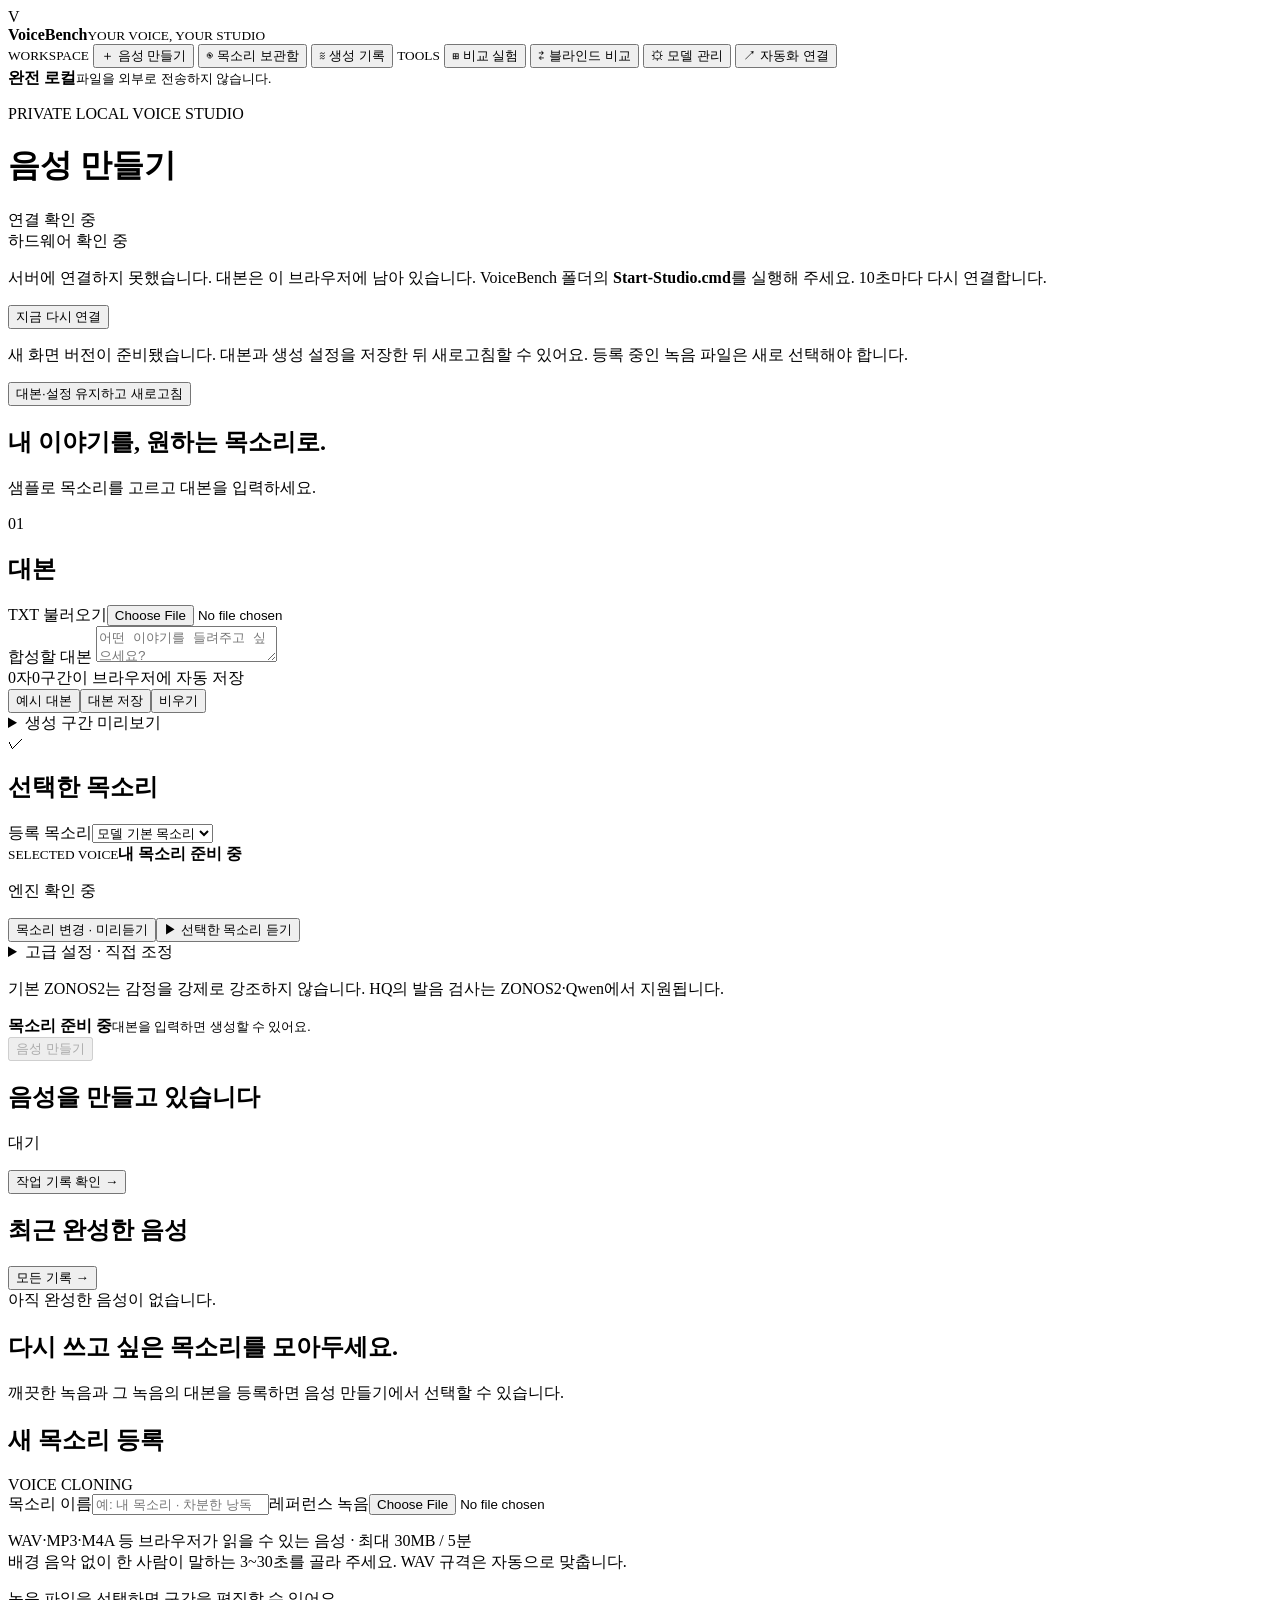
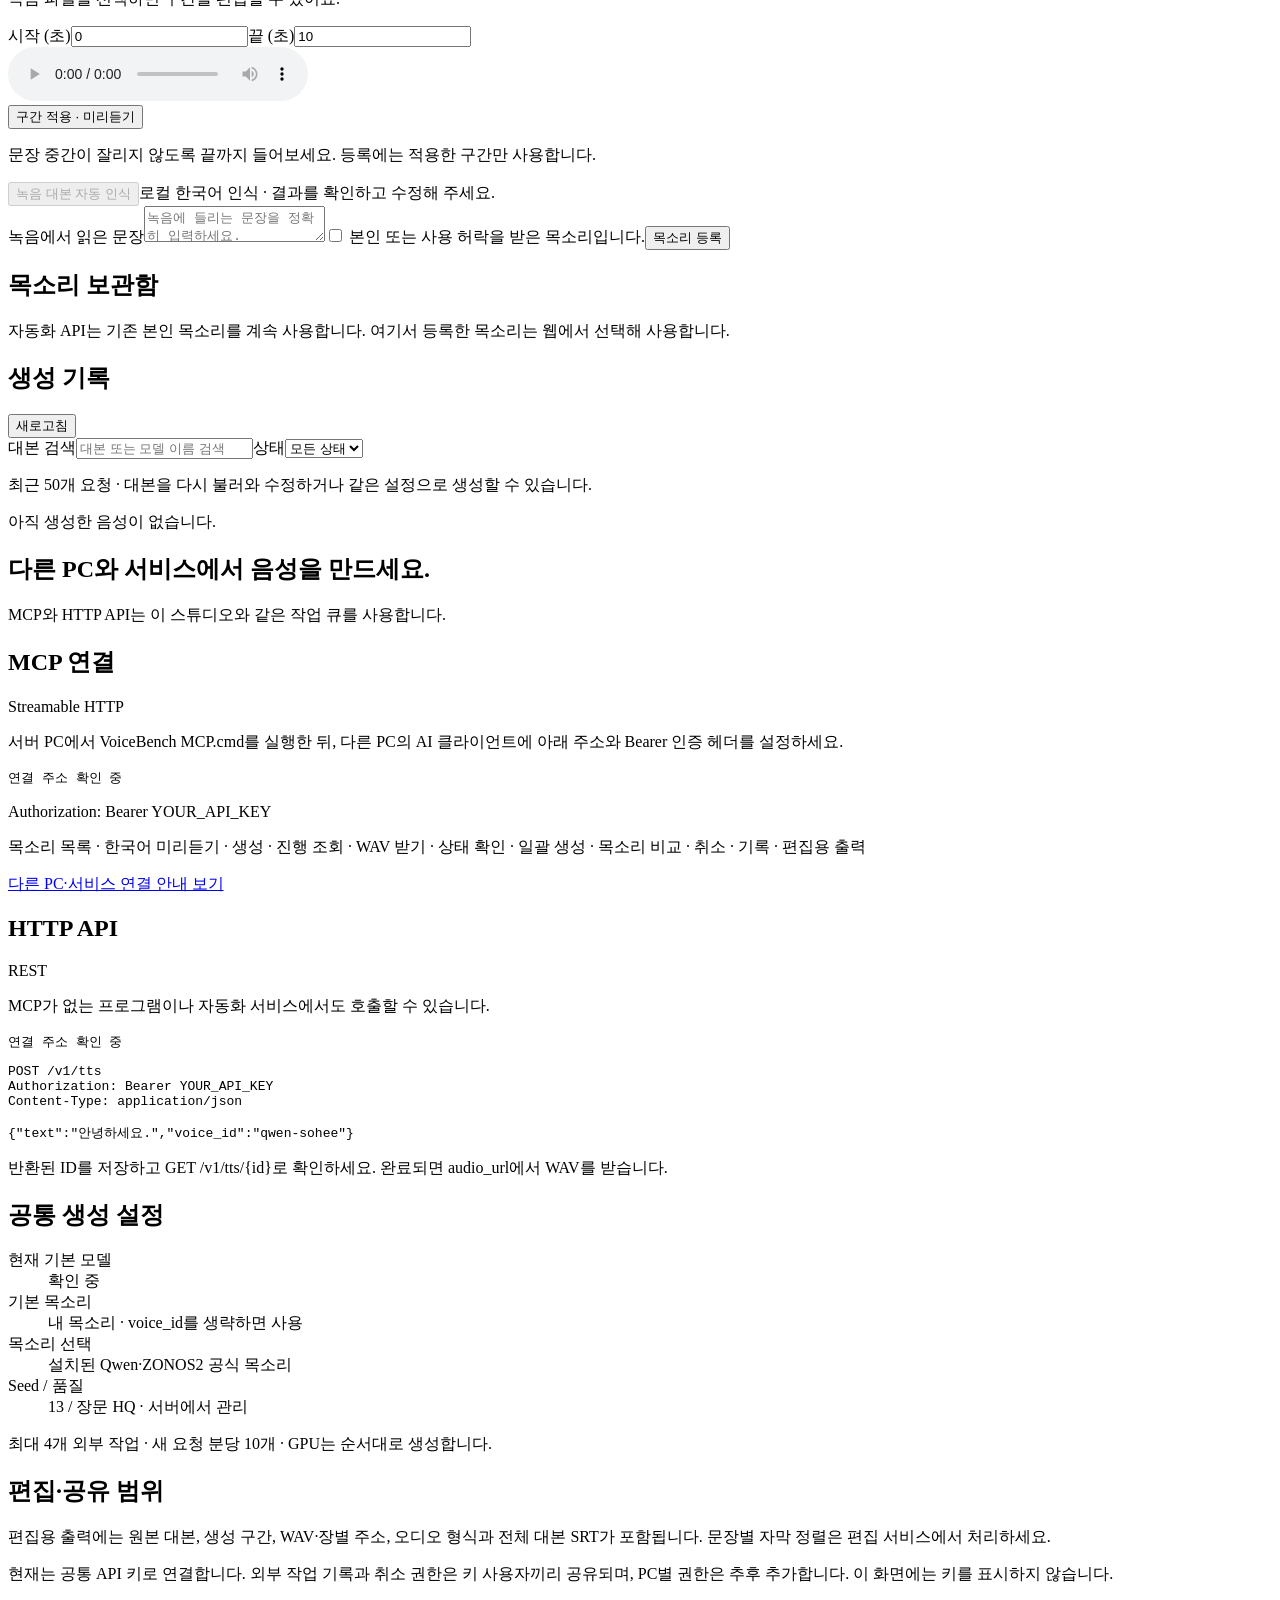
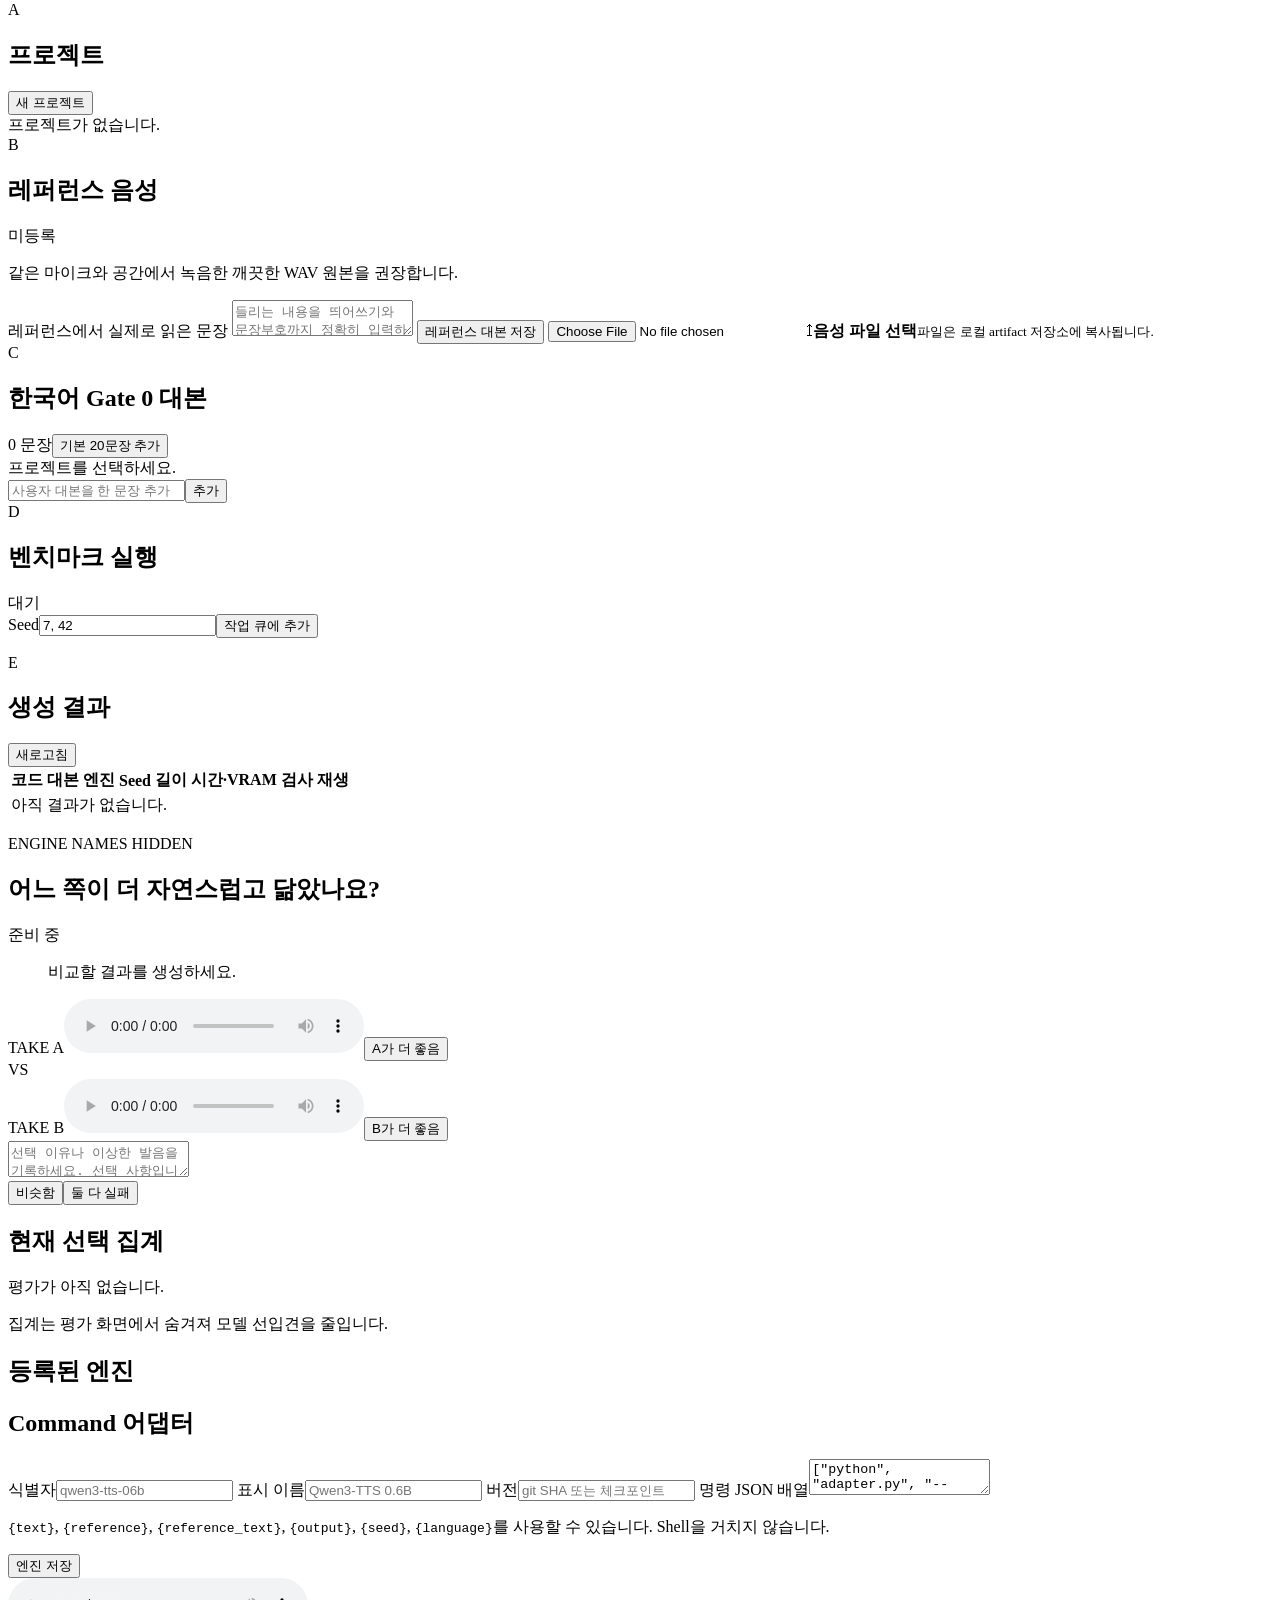
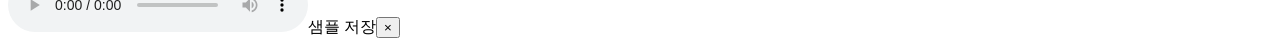
==== commit 78e8f8a4: "feat: add LAN MCP gateway and external voice workflows" ====
--- a/voicebench/static/index.html
+++ b/voicebench/static/index.html
@@ -78,11 +78,36 @@
 
       <section id="history-view" class="view"><article class="card studio-history-card"><div class="card-heading"><h2>생성 기록 <span id="history-count" class="tag"></span></h2><button id="studio-refresh" class="ghost">새로고침</button></div><div class="history-filters"><label class="sr-only" for="history-search">대본 검색</label><input id="history-search" type="search" placeholder="대본 또는 모델 이름 검색"><label class="sr-only" for="history-status">상태</label><select id="history-status"><option value="">모든 상태</option><option value="succeeded">완료</option><option value="running">생성 중</option><option value="queued">대기 중</option><option value="failed">실패</option><option value="cancelled">취소</option></select></div><p class="support">최근 50개 요청 · 대본을 다시 불러와 수정하거나 같은 설정으로 생성할 수 있습니다.</p><div id="studio-history" class="studio-history empty-state">아직 생성한 음성이 없습니다.</div></article></section>
 
-      <section id="connect-view" class="view"><div class="section-intro"><h2>혼자 써도, 자동화와 함께 써도.</h2><p>이 스튜디오와 자동화는 같은 작업 큐와 생성 기록을 공유합니다.</p></div><div class="grid two"><article class="card"><div class="card-heading"><h2>외부 API</h2><span class="tag">REST</span></div><p class="support">서버의 API 키를 Bearer 토큰으로 전달하세요. 화면에는 키를 표시하지 않습니다.</p><pre class="api-example">POST /v1/tts
+      <section id="connect-view" class="view">
+        <div class="section-intro"><h2>다른 PC와 서비스에서 음성을 만드세요.</h2><p>MCP와 HTTP API는 이 스튜디오와 같은 작업 큐를 사용합니다.</p></div>
+        <div class="grid two">
+          <article class="card"><div class="card-heading"><h2>MCP 연결</h2><span class="tag">Streamable HTTP</span></div>
+            <p class="support">서버 PC에서 VoiceBench MCP.cmd를 실행한 뒤, 다른 PC의 AI 클라이언트에 아래 주소와 Bearer 인증 헤더를 설정하세요.</p>
+            <pre class="api-example" id="lan-mcp-url">연결 주소 확인 중</pre>
+            <p class="support">Authorization: Bearer YOUR_API_KEY</p>
+            <p class="support">목소리 목록 · 한국어 미리듣기 · 생성 · 진행 조회 · WAV 받기 · 상태 확인 · 일괄 생성 · 목소리 비교 · 취소 · 기록 · 편집용 출력</p>
+            <a href="/api/integrations/guide" target="_blank" rel="noopener">다른 PC·서비스 연결 안내 보기</a>
+          </article>
+          <article class="card"><div class="card-heading"><h2>HTTP API</h2><span class="tag">REST</span></div>
+            <p class="support">MCP가 없는 프로그램이나 자동화 서비스에서도 호출할 수 있습니다.</p>
+            <pre class="api-example" id="lan-api-url">연결 주소 확인 중</pre>
+            <pre class="api-example">POST /v1/tts
 Authorization: Bearer YOUR_API_KEY
 Content-Type: application/json
 
-{"text": "안녕하세요. 오늘의 이야기입니다."}</pre><p class="support">GET /v1/tts/{id}로 진행 상태를 확인한 뒤, 응답의 audio_url에서 WAV를 받습니다.</p></article><article class="card"><div class="card-heading"><h2>연결 정책</h2></div><dl class="policy-list"><dt>기본 모델</dt><dd>ZONOS2 Q8 · CUDA</dd><dt>목소리</dt><dd>기존 본인 목소리 복제</dd><dt>Seed / 검사</dt><dd>13 / 장문 HQ</dd><dt>에이전트 연결</dt><dd>MCP 서버: tools/voicebench_mcp.py</dd></dl><p class="support">외부 API의 모델·목소리·Seed는 서버가 고정합니다. 웹에서 바꾼 설정은 외부 요청에 영향을 주지 않습니다.</p></article></div></section>
+{"text":"안녕하세요.","voice_id":"qwen-sohee"}</pre>
+            <p class="support">반환된 ID를 저장하고 GET /v1/tts/{id}로 확인하세요. 완료되면 audio_url에서 WAV를 받습니다.</p>
+          </article>
+          <article class="card"><div class="card-heading"><h2>공통 생성 설정</h2></div>
+            <dl class="policy-list"><dt>현재 기본 모델</dt><dd id="lan-default-engine">확인 중</dd><dt>기본 목소리</dt><dd>내 목소리 · voice_id를 생략하면 사용</dd><dt>목소리 선택</dt><dd>설치된 Qwen·ZONOS2 공식 목소리</dd><dt>Seed / 품질</dt><dd>13 / 장문 HQ · 서버에서 관리</dd></dl>
+            <p class="support">최대 4개 외부 작업 · 새 요청 분당 10개 · GPU는 순서대로 생성합니다.</p>
+          </article>
+          <article class="card"><div class="card-heading"><h2>편집·공유 범위</h2></div>
+            <p class="support">편집용 출력에는 원본 대본, 생성 구간, WAV·장별 주소, 오디오 형식과 전체 대본 SRT가 포함됩니다. 문장별 자막 정렬은 편집 서비스에서 처리하세요.</p>
+            <p class="support">현재는 공통 API 키로 연결합니다. 외부 작업 기록과 취소 권한은 키 사용자끼리 공유되며, PC별 권한은 추후 추가합니다. 이 화면에는 키를 표시하지 않습니다.</p>
+          </article>
+        </div>
+      </section>
 
       <section id="workspace-view" class="view">
         <div class="grid two">
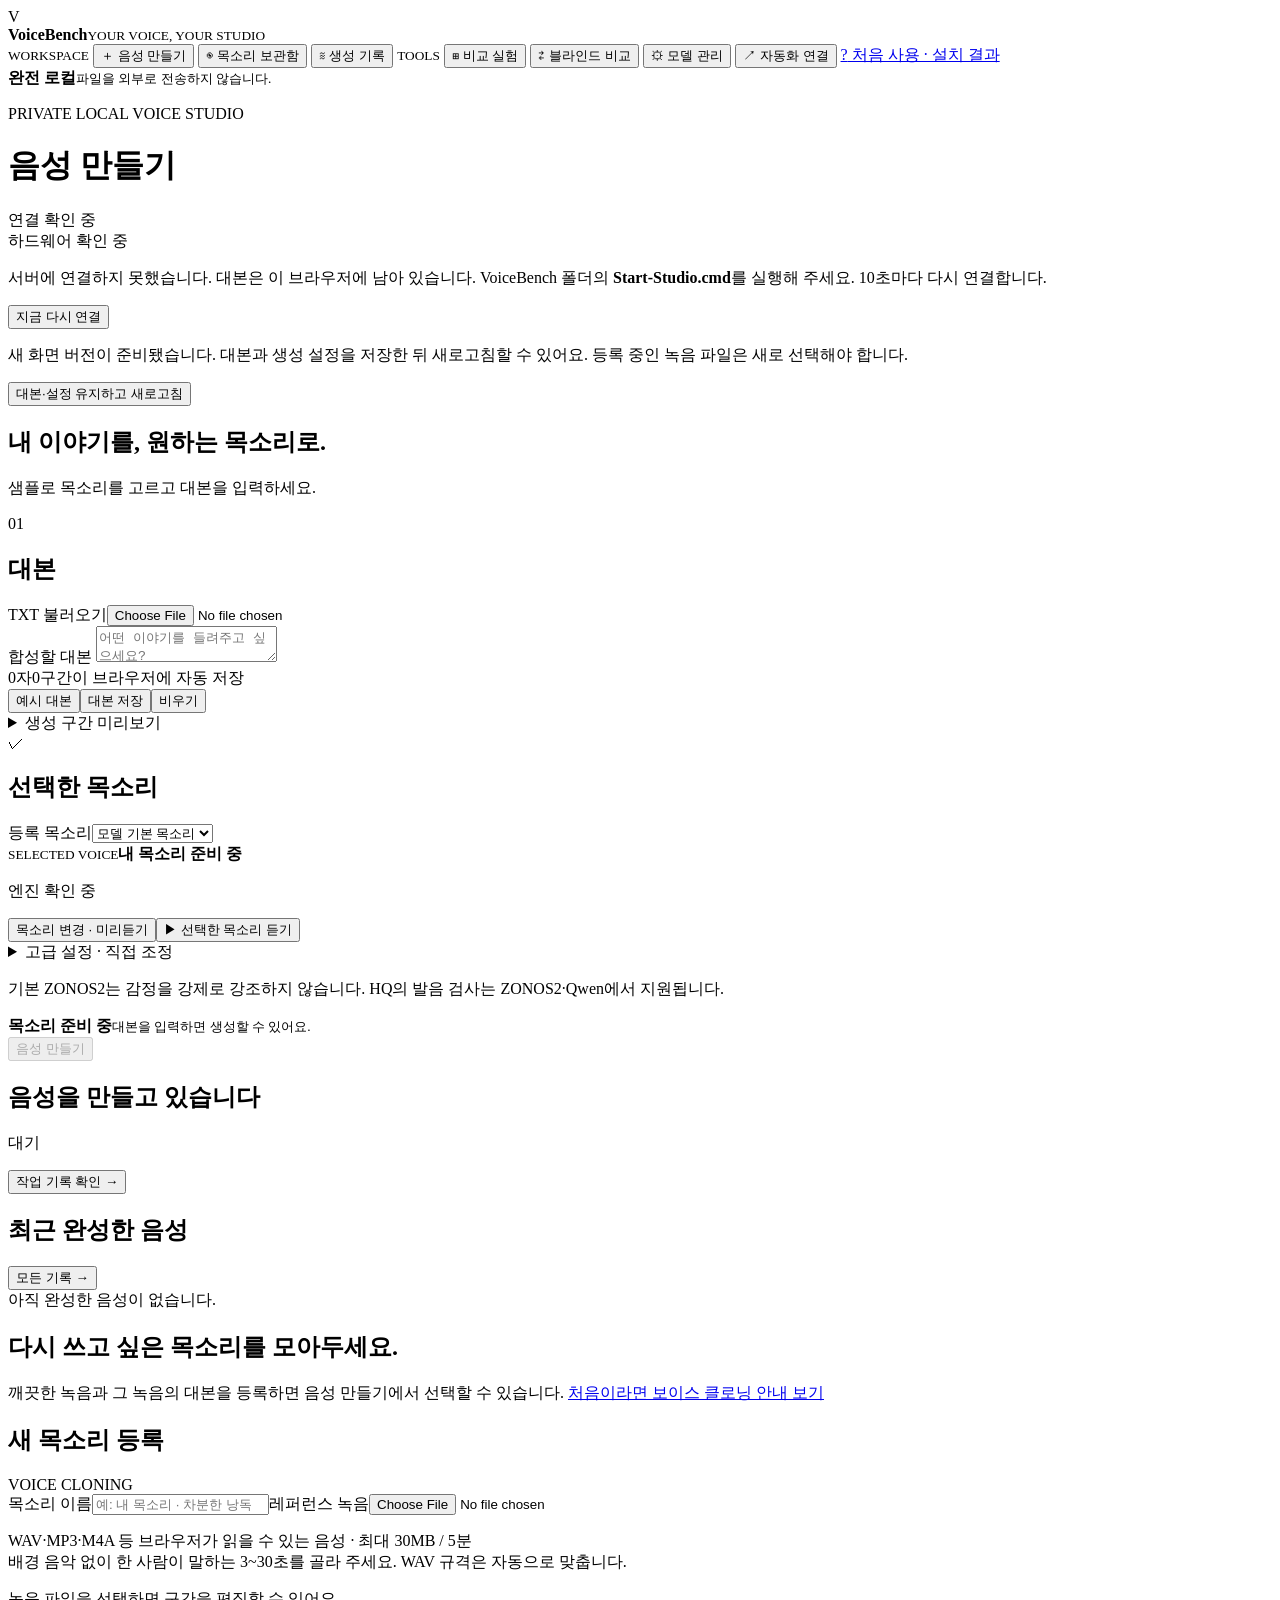
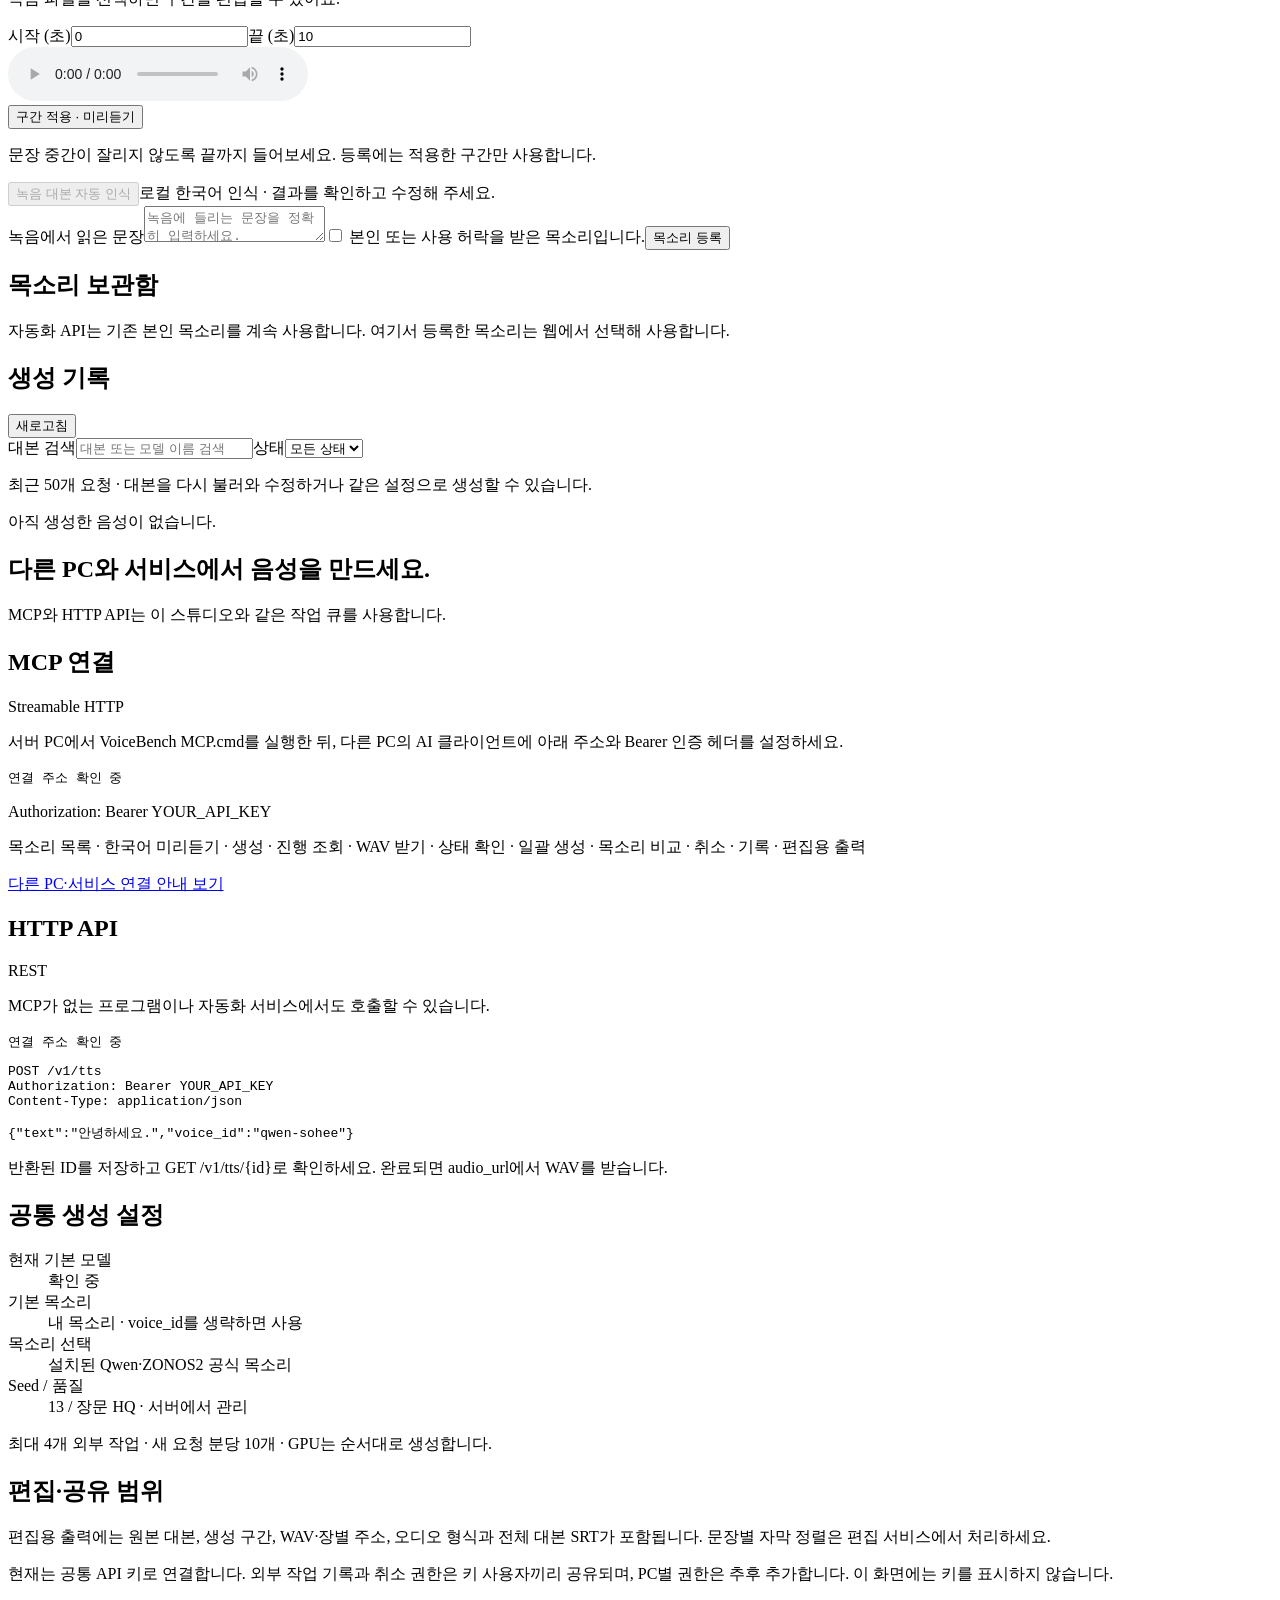
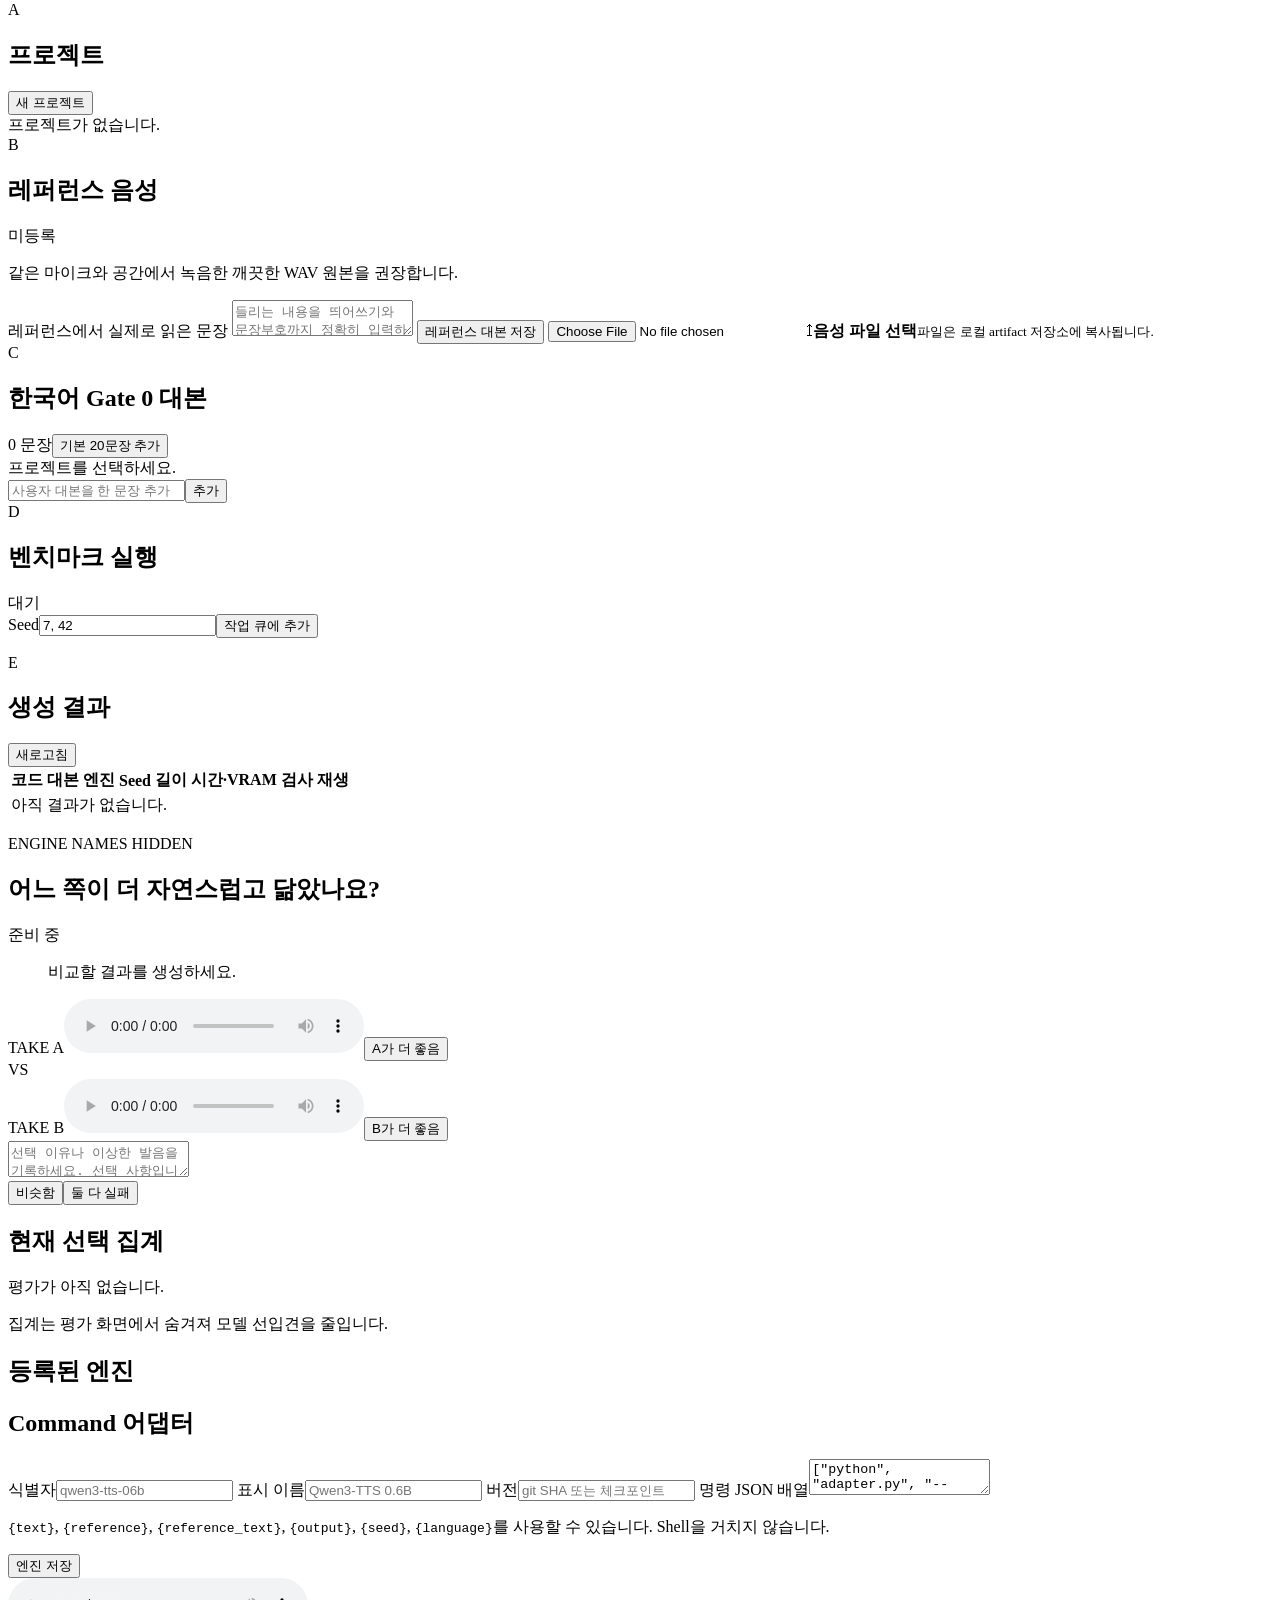
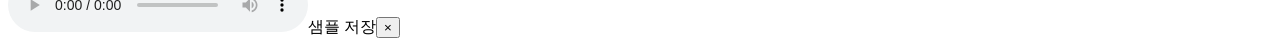
==== commit 2fba4a5d: "Complete first-run setup and preserve fixed-seed voice quality checks Prepare hardware-aware multi-m" ====
--- a/voicebench/static/index.html
+++ b/voicebench/static/index.html
@@ -26,6 +26,7 @@
         <button class="nav-item" data-view="review"><span>⇄</span> 블라인드 비교</button>
         <button class="nav-item" data-view="engines"><span>⚙</span> 모델 관리</button>
         <button class="nav-item" data-view="connect"><span>↗</span> 자동화 연결</button>
+        <a class="nav-item" href="/welcome.html"><span>?</span> 처음 사용 · 설치 결과</a>
       </nav>
       <div class="privacy-note"><span class="status-dot"></span><div><strong>완전 로컬</strong><small>파일을 외부로 전송하지 않습니다.</small></div></div>
     </aside>
@@ -70,7 +71,7 @@
       </section>
 
       <section id="voices-view" class="view">
-        <div class="section-intro"><h2>다시 쓰고 싶은 목소리를 모아두세요.</h2><p>깨끗한 녹음과 그 녹음의 대본을 등록하면 음성 만들기에서 선택할 수 있습니다.</p></div>
+        <div class="section-intro"><h2>다시 쓰고 싶은 목소리를 모아두세요.</h2><p>깨끗한 녹음과 그 녹음의 대본을 등록하면 음성 만들기에서 선택할 수 있습니다. <a href="/welcome.html#cloning">처음이라면 보이스 클로닝 안내 보기</a></p></div>
         <div class="grid two"><article class="card"><div class="card-heading"><h2>새 목소리 등록</h2><span class="tag">VOICE CLONING</span></div>
           <form id="voice-form" class="stack-form"><label>목소리 이름<input id="voice-name" maxlength="80" required placeholder="예: 내 목소리 · 차분한 낭독"></label><label>레퍼런스 녹음<input id="voice-file" type="file" accept="audio/*,.wav,.mp3,.m4a,.flac,.ogg,.webm" required></label><p class="support">WAV·MP3·M4A 등 브라우저가 읽을 수 있는 음성 · 최대 30MB / 5분<br>배경 음악 없이 한 사람이 말하는 3~30초를 골라 주세요. WAV 규격은 자동으로 맞춥니다.</p><p id="clip-state" class="clip-state" role="status" aria-live="polite">녹음 파일을 선택하면 구간을 편집할 수 있어요.</p><div id="clip-editor" class="clip-editor hidden"><div class="clip-range"><label>시작 (초)<input id="clip-start" type="number" min="0" step="0.1" value="0"></label><label>끝 (초)<input id="clip-end" type="number" min="3" step="0.1" value="10"></label></div><audio id="clip-audio" controls preload="metadata"></audio><div class="clip-actions"><button type="button" id="clip-apply" class="ghost">구간 적용 · 미리듣기</button></div><p class="support">문장 중간이 잘리지 않도록 끝까지 들어보세요. 등록에는 적용한 구간만 사용합니다.</p></div><div class="transcript-actions"><button type="button" id="voice-transcribe" class="ghost" disabled>녹음 대본 자동 인식</button><span class="support">로컬 한국어 인식 · 결과를 확인하고 수정해 주세요.</span></div><label>녹음에서 읽은 문장<textarea id="voice-transcript" required placeholder="녹음에 들리는 문장을 정확히 입력하세요."></textarea></label><label class="consent"><input id="voice-consent" type="checkbox" required> 본인 또는 사용 허락을 받은 목소리입니다.</label><button id="voice-submit" class="primary" type="submit">목소리 등록</button></form></article>
           <article class="card"><div class="card-heading"><h2>목소리 보관함</h2></div><div id="voice-library"></div><p class="support">자동화 API는 기존 본인 목소리를 계속 사용합니다. 여기서 등록한 목소리는 웹에서 선택해 사용합니다.</p></article></div>
